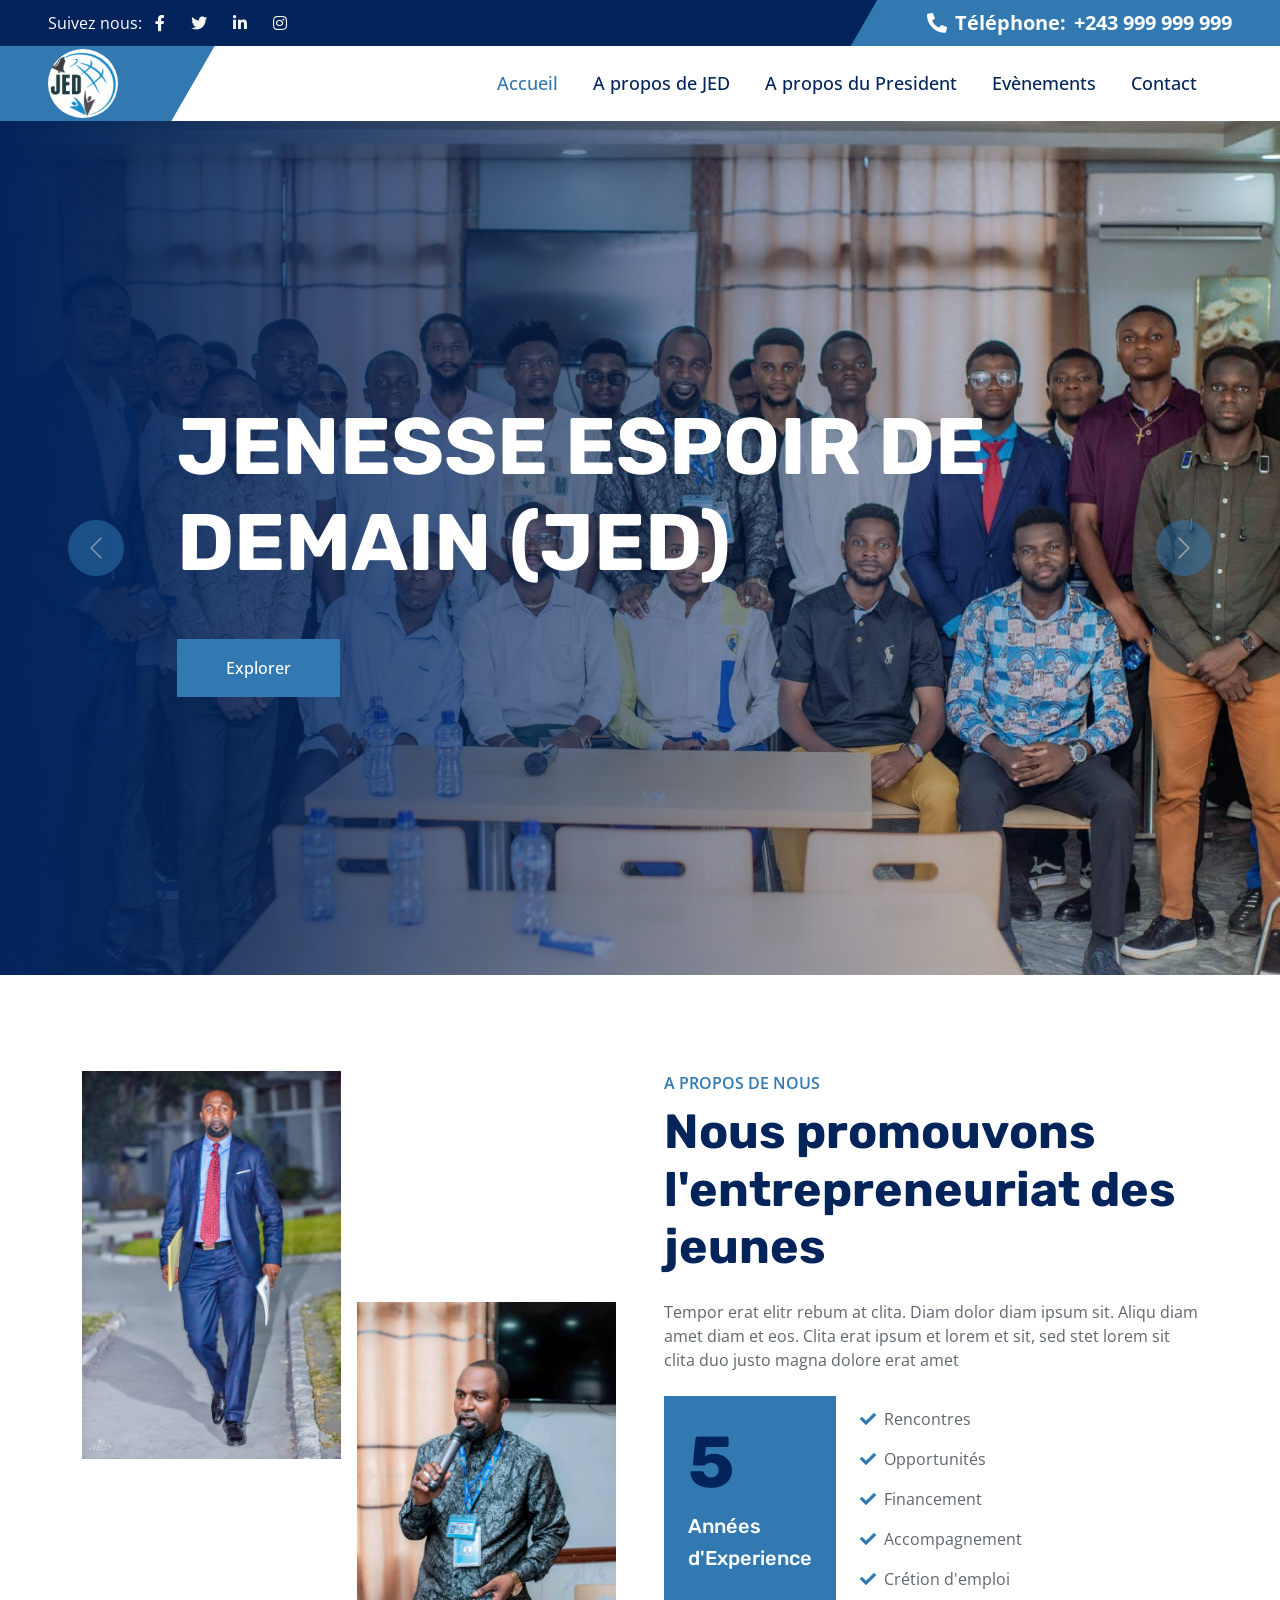
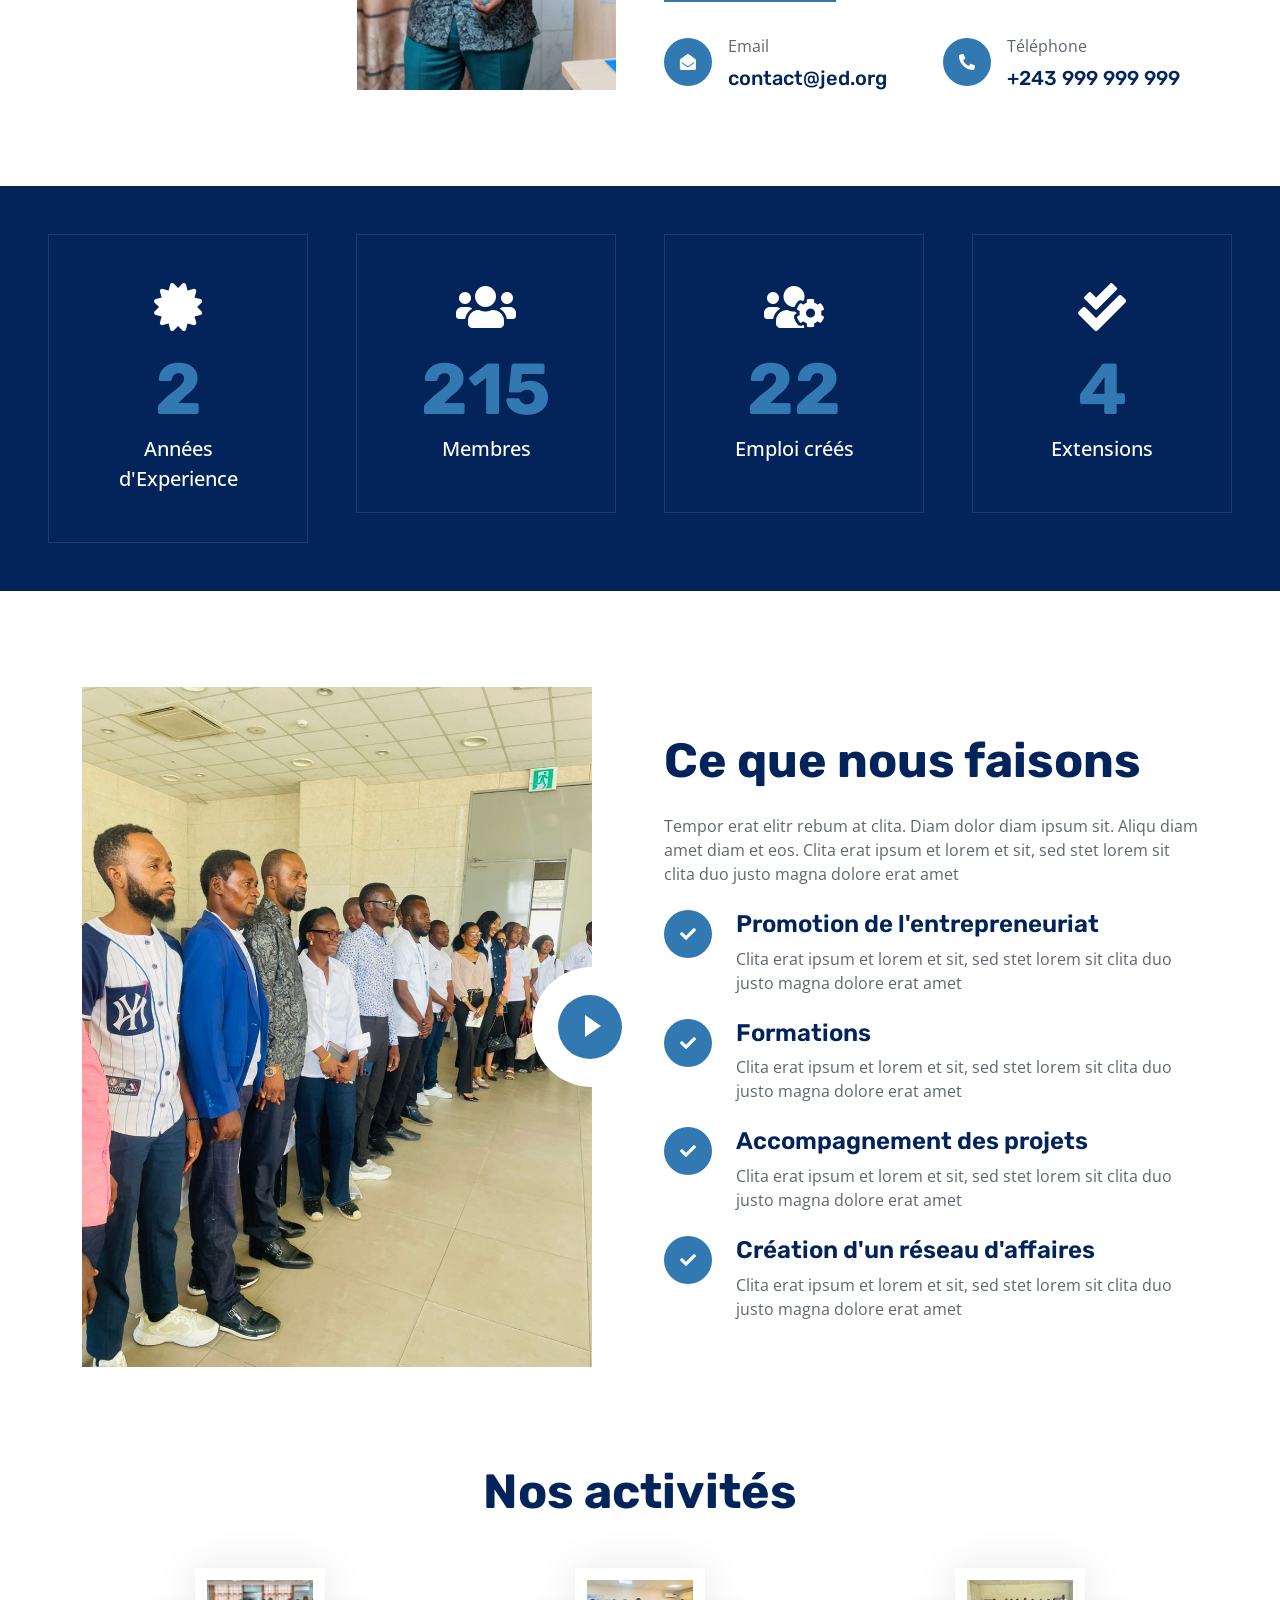
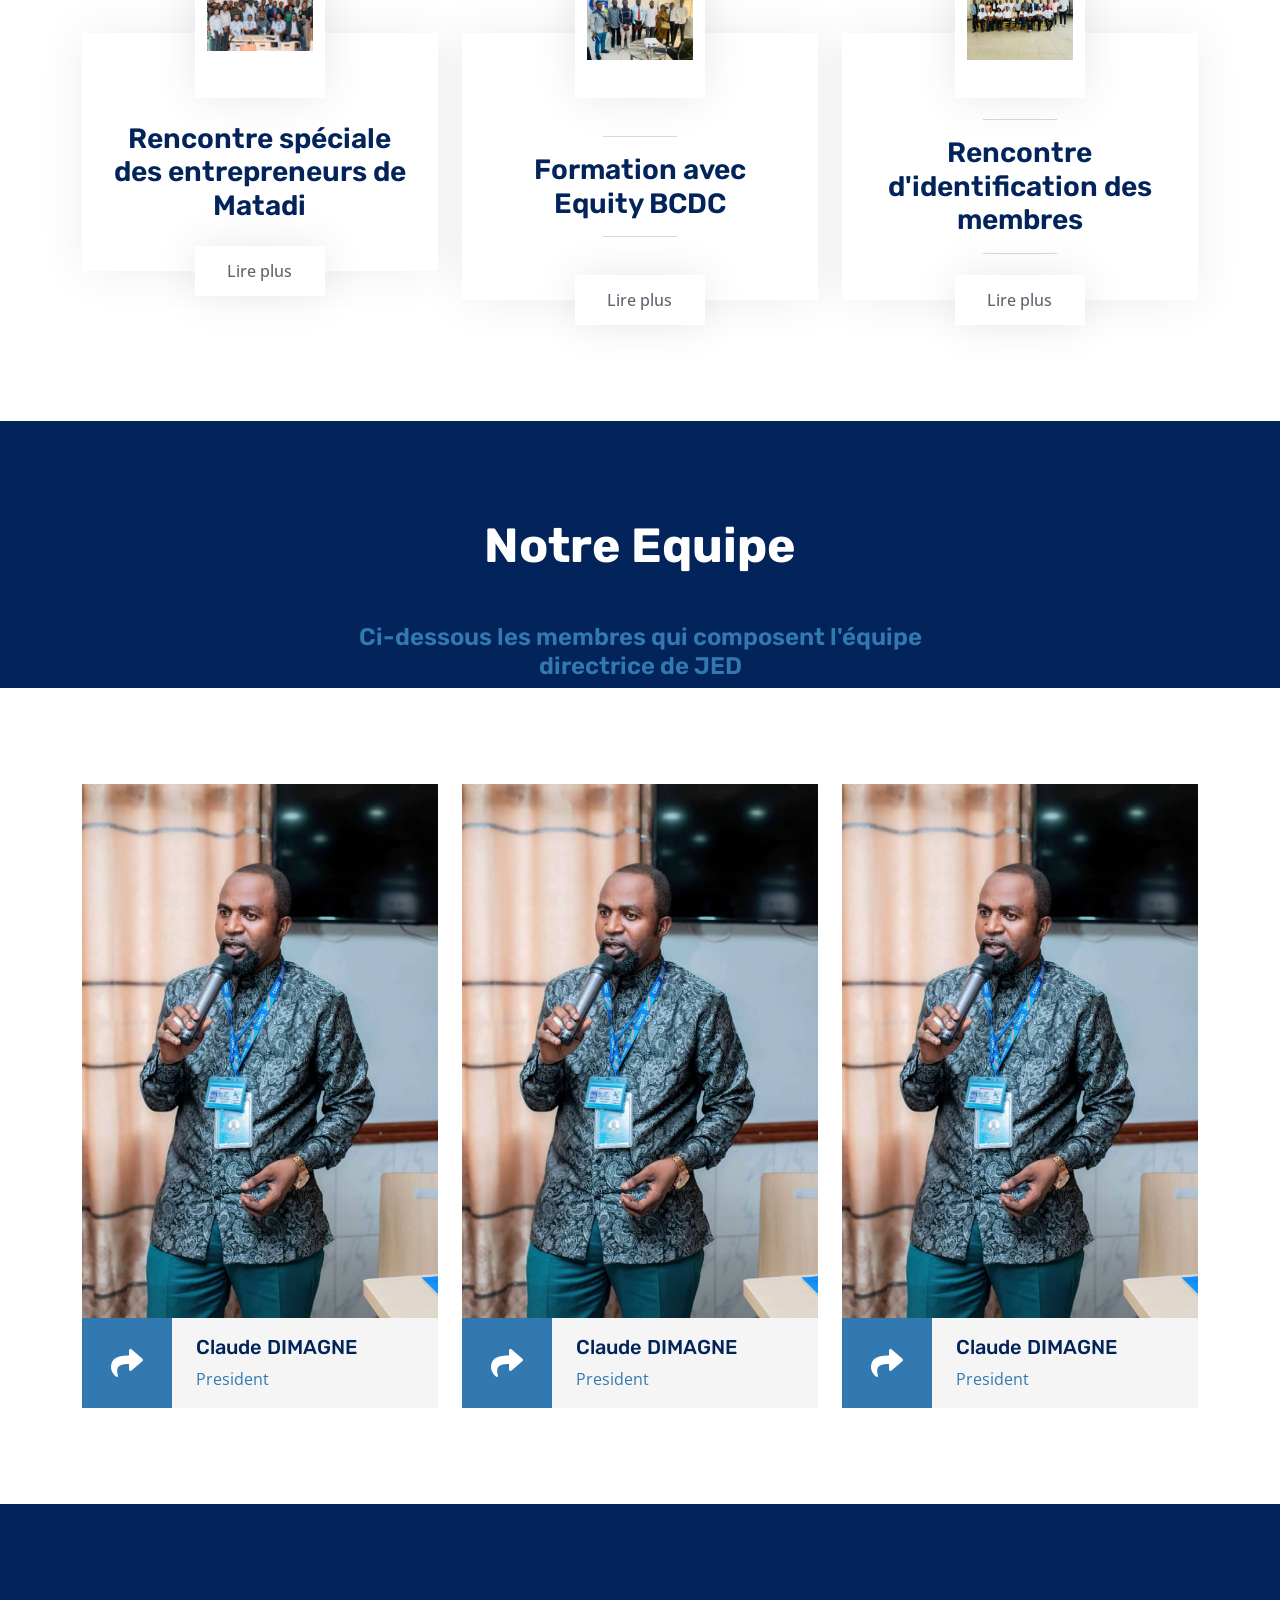
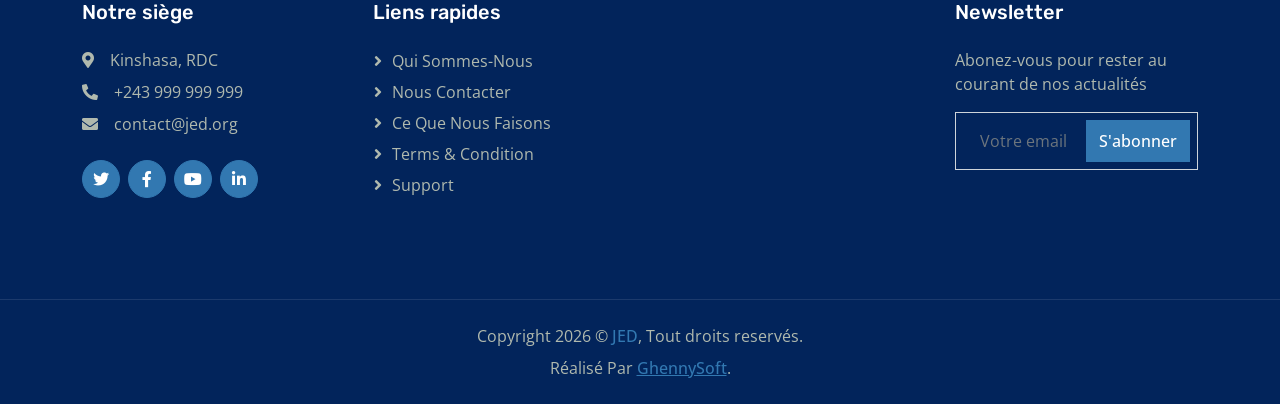
==== index.html @ 49cace4d "Initialisation" ====
<!DOCTYPE html>
<html lang="en">

<head>
    <meta charset="utf-8">
    <title>JED - Jeunes Espoir de Demain</title>
    <meta content="width=device-width, initial-scale=1.0" name="viewport">
    <meta content="" name="keywords">
    <meta content="" name="description">

    <!-- Favicon -->
    <link href="img/favicon.ico" rel="icon">

    <!-- Google Web Fonts -->
    <link rel="preconnect" href="https://fonts.googleapis.com">
    <link rel="preconnect" href="https://fonts.gstatic.com" crossorigin>
    <link
        href="https://fonts.googleapis.com/css2?family=Open+Sans:wght@400;500;600&family=Rubik:wght@500;600;700&display=swap"
        rel="stylesheet">

    <!-- Icon Font Stylesheet -->
    <link href="https://cdnjs.cloudflare.com/ajax/libs/font-awesome/5.10.0/css/all.min.css" rel="stylesheet">
    <link href="https://cdn.jsdelivr.net/npm/bootstrap-icons@1.4.1/font/bootstrap-icons.css" rel="stylesheet">

    <!-- Libraries Stylesheet -->
    <link href="lib/animate/animate.min.css" rel="stylesheet">
    <link href="lib/owlcarousel/assets/owl.carousel.min.css" rel="stylesheet">

    <!-- Customized Bootstrap Stylesheet -->
    <link href="css/bootstrap.min.css" rel="stylesheet">

    <!-- Template Stylesheet -->
    <link href="css/style.css" rel="stylesheet">
</head>

<body>

    <!-- Topbar Start -->
    <div class="container-fluid bg-dark px-0">
        <div class="row g-0 d-none d-lg-flex">
            <div class="col-lg-6 ps-5 text-start">
                <div class="h-100 d-inline-flex align-items-center text-white">
                    <span>Suivez nous:</span>
                    <a class="btn btn-link text-light" href=""><i class="fab fa-facebook-f"></i></a>
                    <a class="btn btn-link text-light" href=""><i class="fab fa-twitter"></i></a>
                    <a class="btn btn-link text-light" href=""><i class="fab fa-linkedin-in"></i></a>
                    <a class="btn btn-link text-light" href=""><i class="fab fa-instagram"></i></a>
                </div>
            </div>
            <div class="col-lg-6 text-end">
                <div class="h-100 topbar-right d-inline-flex align-items-center text-white py-2 px-5">
                    <span class="fs-5 fw-bold me-2"><i class="fa fa-phone-alt me-2"></i>Téléphone:</span>
                    <span class="fs-5 fw-bold">+243 999 999 999</span>
                </div>
            </div>
        </div>
    </div>
    <!-- Topbar End -->


    <!-- Navbar Start -->
    <nav class="navbar navbar-expand-lg bg-white navbar-light sticky-top py-0 pe-5">
        <a href="index.html" class="navbar-brand ps-5 me-0">
            <img src="img/logo.png" alt="logo JED" style="width: 70px; border-radius: 50%;">
        </a>
        <button type="button" class="navbar-toggler me-0" data-bs-toggle="collapse" data-bs-target="#navbarCollapse">
            <span class="navbar-toggler-icon"></span>
        </button>
        <div class="collapse navbar-collapse" id="navbarCollapse">
            <div class="navbar-nav ms-auto p-4 p-lg-0">
                <a href="index.html" class="nav-item nav-link active">Accueil</a>
                <a href="about.html" class="nav-item nav-link">A propos de JED</a>
                <a href="president.html" class="nav-item nav-link">A propos du President</a>
                <a href="service.html" class="nav-item nav-link">Evènements</a>
                <a href="contact.html" class="nav-item nav-link">Contact</a>
                </div>
            </div>
        </div>
    </nav>
    <!-- Navbar End -->


    <!-- Carousel Start -->
    <div class="container-fluid px-0 mb-5">
        <div id="header-carousel" class="carousel slide" data-bs-ride="carousel">
            <div class="carousel-inner">
                <div class="carousel-item active">
                    <img class="w-100" src="img/matadi2.jpg" alt="Image">
                    <div class="carousel-caption">
                        <div class="container">
                            <div class="row justify-content-center">
                                <div class="col-lg-10 text-start">
                                    <!-- <p class="fs-5 fw-medium text-primary text-uppercase animated slideInRight">25 Years
                                        of Working Experience</p> -->
                                    <h1 class="display-1 text-white mb-5 animated slideInRight">
                                        JENESSE ESPOIR DE DEMAIN (JED)
                                    </h1>
                                    <a href="" class="btn btn-primary py-3 px-5 animated slideInRight">Explorer</a>
                                </div>
                            </div>
                        </div>
                    </div>
                </div>
                <div class="carousel-item">
                    <img class="w-100" src="img/reunion3.jpg" alt="Image">
                    <div class="carousel-caption">
                        <div class="container">
                            <div class="row justify-content-center">
                                <div class="col-lg-10 text-start">
                                    <!-- <p class="fs-5 fw-medium text-primary text-uppercase animated slideInRight">25 Years
                                        of Working Experience</p> -->
                                    <h1 class="display-1 text-white mb-5 animated slideInRight">
                                        JENESSE ESPOIR DE DEMAIN (JED)
                                    </h1>
                                    <a href="" class="btn btn-primary py-3 px-5 animated slideInRight">Explorer</a>
                                </div>
                            </div>
                        </div>
                    </div>
                </div>
            </div>
            <button class="carousel-control-prev" type="button" data-bs-target="#header-carousel" data-bs-slide="prev">
                <span class="carousel-control-prev-icon" aria-hidden="true"></span>
                <span class="visually-hidden">Previous</span>
            </button>
            <button class="carousel-control-next" type="button" data-bs-target="#header-carousel" data-bs-slide="next">
                <span class="carousel-control-next-icon" aria-hidden="true"></span>
                <span class="visually-hidden">Next</span>
            </button>
        </div>
    </div>
    <!-- Carousel End -->


    <!-- About Start -->
    <div class="container-xxl py-5">
        <div class="container">
            <div class="row g-5">
                <div class="col-lg-6">
                    <div class="row gx-3 h-100">
                        <div class="col-6 align-self-start wow fadeInUp" data-wow-delay="0.1s">
                            <img class="img-fluid" src="img/president2.jpg">
                        </div>
                        <div class="col-6 align-self-end wow fadeInDown" data-wow-delay="0.1s">
                            <img class="img-fluid" src="img/president.jpg">
                        </div>
                    </div>
                </div>
                <div class="col-lg-6 wow fadeIn" data-wow-delay="0.5s">
                    <p class="fw-medium text-uppercase text-primary mb-2">A propos de nous</p>
                    <h1 class="display-5 mb-4">Nous promouvons l'entrepreneuriat des jeunes</h1>
                    <p class="mb-4">Tempor erat elitr rebum at clita. Diam dolor diam ipsum sit. Aliqu diam amet diam et
                        eos. Clita erat ipsum et lorem et sit, sed stet lorem sit clita duo justo magna dolore erat amet
                    </p>
                    <div class="d-flex align-items-center mb-4">
                        <div class="flex-shrink-0 bg-primary p-4">
                            <h1 class="display-2">5</h1>
                            <h5 class="text-white">Années</h5>
                            <h5 class="text-white">d'Experience</h5>
                        </div>
                        <div class="ms-4">
                            <p><i class="fa fa-check text-primary me-2"></i>Rencontres</p>
                            <p><i class="fa fa-check text-primary me-2"></i>Opportunités</p>
                            <p><i class="fa fa-check text-primary me-2"></i>Financement</p>
                            <p><i class="fa fa-check text-primary me-2"></i>Accompagnement</p>
                            <p class="mb-0"><i class="fa fa-check text-primary me-2"></i>Crétion d'emploi</p>
                        </div>
                    </div>
                    <div class="row pt-2">
                        <div class="col-sm-6">
                            <div class="d-flex align-items-center">
                                <div class="flex-shrink-0 btn-lg-square rounded-circle bg-primary">
                                    <i class="fa fa-envelope-open text-white"></i>
                                </div>
                                <div class="ms-3">
                                    <p class="mb-2">Email</p>
                                    <h5 class="mb-0">contact@jed.org</h5>
                                </div>
                            </div>
                        </div>
                        <div class="col-sm-6">
                            <div class="d-flex align-items-center">
                                <div class="flex-shrink-0 btn-lg-square rounded-circle bg-primary">
                                    <i class="fa fa-phone-alt text-white"></i>
                                </div>
                                <div class="ms-3">
                                    <p class="mb-2">Téléphone</p>
                                    <h5 class="mb-0">+243 999 999 999</h5>
                                </div>
                            </div>
                        </div>
                    </div>
                </div>
            </div>
        </div>
    </div>
    <!-- About End -->


    <!-- Facts Start -->
    <div class="container-fluid facts my-5 p-5">
        <div class="row g-5">
            <div class="col-md-6 col-xl-3 wow fadeIn" data-wow-delay="0.1s">
                <div class="text-center border p-5">
                    <i class="fa fa-certificate fa-3x text-white mb-3"></i>
                    <h1 class="display-2 text-primary mb-0" data-toggle="counter-up">5</h1>
                    <span class="fs-5 fw-semi-bold text-white">Années d'Experience</span>
                </div>
            </div>
            <div class="col-md-6 col-xl-3 wow fadeIn" data-wow-delay="0.3s">
                <div class="text-center border p-5">
                    <i class="fa fa-users fa-3x text-white mb-3"></i>
                    <h1 class="display-2 text-primary mb-0" data-toggle="counter-up">+500</h1>
                    <span class="fs-5 fw-semi-bold text-white">Membres</span>
                </div>
            </div>
            <div class="col-md-6 col-xl-3 wow fadeIn" data-wow-delay="0.5s">
                <div class="text-center border p-5">
                    <i class="fa fa-users-cog fa-3x text-white mb-3"></i>
                    <h1 class="display-2 text-primary mb-0" data-toggle="counter-up">+50</h1>
                    <span class="fs-5 fw-semi-bold text-white">Emploi créés</span>
                </div>
            </div>
            <div class="col-md-6 col-xl-3 wow fadeIn" data-wow-delay="0.7s">
                <div class="text-center border p-5">
                    <i class="fa fa-check-double fa-3x text-white mb-3"></i>
                    <h1 class="display-2 text-primary mb-0" data-toggle="counter-up">+10</h1>
                    <span class="fs-5 fw-semi-bold text-white">Extensions</span>
                </div>
            </div>
        </div>
    </div>
    <!-- Facts End -->


    <!-- Features Start -->
    <div class="container-xxl py-5">
        <div class="container">
            <div class="row g-5 align-items-center">
                <div class="col-lg-6 wow fadeInUp" data-wow-delay="0.1s">
                    <div class="position-relative me-lg-4">
                        <img class="img-fluid w-100" src="img/reunion2.jpg" alt="">
                        <span
                            class="position-absolute top-50 start-100 translate-middle bg-white rounded-circle d-none d-lg-block"
                            style="width: 120px; height: 120px;"></span>
                        <button type="button" class="btn-play" data-bs-toggle="modal"
                            data-src="https://www.youtube.com/embed/DWRcNpR6Kdc" data-bs-target="#videoModal">
                            <span></span>
                        </button>
                    </div>
                </div>
                <div class="col-lg-6 wow fadeInUp" data-wow-delay="0.5s">
                    <!-- <p class="fw-medium text-uppercase text-primary mb-2">Ce que nous faisons!</p> -->
                    <h1 class="display-5 mb-4">Ce que nous faisons</h1>
                    <p class="mb-4">Tempor erat elitr rebum at clita. Diam dolor diam ipsum sit. Aliqu diam amet diam et
                        eos. Clita erat ipsum et lorem et sit, sed stet lorem sit clita duo justo magna dolore erat amet
                    </p>
                    <div class="row gy-4">
                        <div class="col-12">
                            <div class="d-flex">
                                <div class="flex-shrink-0 btn-lg-square rounded-circle bg-primary">
                                    <i class="fa fa-check text-white"></i>
                                </div>
                                <div class="ms-4">
                                    <h4>Promotion de l'entrepreneuriat</h4>
                                    <span>Clita erat ipsum et lorem et sit, sed stet lorem sit clita duo justo magna
                                        dolore erat amet</span>
                                </div>
                            </div>
                        </div>      
                        <div class="col-12">
                            <div class="d-flex">
                                <div class="flex-shrink-0 btn-lg-square rounded-circle bg-primary">
                                    <i class="fa fa-check text-white"></i>
                                </div>
                                <div class="ms-4">
                                    <h4>Formations</h4>
                                    <span>Clita erat ipsum et lorem et sit, sed stet lorem sit clita duo justo magna
                                        dolore erat amet</span>
                                </div>
                            </div>
                        </div>      
                        <div class="col-12">
                            <div class="d-flex">
                                <div class="flex-shrink-0 btn-lg-square rounded-circle bg-primary">
                                    <i class="fa fa-check text-white"></i>
                                </div>
                                <div class="ms-4">
                                    <h4>Accompagnement des projets</h4>
                                    <span>Clita erat ipsum et lorem et sit, sed stet lorem sit clita duo justo magna
                                        dolore erat amet</span>
                                </div>
                            </div>
                        </div>
                        <div class="col-12">
                            <div class="d-flex">
                                <div class="flex-shrink-0 btn-lg-square rounded-circle bg-primary">
                                    <i class="fa fa-check text-white"></i>
                                </div>
                                <div class="ms-4">
                                    <h4>Création d'un réseau d'affaires</h4>
                                    <span>Clita erat ipsum et lorem et sit, sed stet lorem sit clita duo justo magna
                                        dolore erat amet</span>
                                </div>
                            </div>
                        </div>
                    </div>
                </div>
            </div>
        </div>
    </div>
    <!-- Features End -->


    <!-- Video Modal Start -->
    <!-- <div class="modal modal-video fade" id="videoModal" tabindex="-1" aria-labelledby="exampleModalLabel"
        aria-hidden="true">
        <div class="modal-dialog">
            <div class="modal-content rounded-0">
                <div class="modal-header">
                    <h3 class="modal-title" id="exampleModalLabel">Youtube Video</h3>
                    <button type="button" class="btn-close" data-bs-dismiss="modal" aria-label="Close"></button>
                </div>
                <div class="modal-body">
                    <div class="ratio ratio-16x9">
                        <iframe class="embed-responsive-item" src="" id="video" allowfullscreen
                            allowscriptaccess="always" allow="autoplay"></iframe>
                    </div>
                </div>
            </div>
        </div>
    </div> -->
    <!-- Video Modal End -->


    <!-- Service Start -->
    <div class="container-xxl py-5">
        <div class="container">
            <div class="text-center mx-auto pb-4 wow fadeInUp" data-wow-delay="0.1s" style="max-width: 600px;">
                <!-- <p class="fw-medium text-uppercase text-primary mb-2">Nos activités</p> -->
                <h1 class="display-5 mb-4">Nos activités</h1>
            </div>
            <div class="row gy-5 gx-4">
                <div class="col-md-6 col-lg-4 wow fadeInUp" data-wow-delay="0.1s">
                    <div class="service-item">
                        <img class="img-fluid" src="img/matadi1.jpg" alt="">
                        <div class="service-img">
                            <img class="img-fluid" src="img/matadi1.jpg" alt="">
                        </div>
                        <div class="service-detail">
                            <div class="service-title">
                                <hr class="w-25">
                                <h3 class="mb-0">Rencontre spéciale des entrepreneurs de Matadi</h3>
                                <hr class="w-25">
                            </div>
                            <div class="service-text">
                                <p class="text-white mb-0">Erat ipsum justo amet duo et elitr dolor, est duo duo eos
                                    lorem sed diam stet diam sed stet.</p>
                            </div>
                        </div>
                        <a class="btn btn-light" href="">Lire plus</a>
                    </div>
                </div>
                <div class="col-md-6 col-lg-4 wow fadeInUp" data-wow-delay="0.3s">
                    <div class="service-item">
                        <img class="img-fluid" src="img/formation1.jpg" alt="">
                        <div class="service-img">
                            <img class="img-fluid" src="img/formation1.jpg" alt="">
                        </div>
                        <div class="service-detail">
                            <div class="service-title">
                                <hr class="w-25">
                                <h3 class="mb-0">Formation avec Equity BCDC</h3>
                                <hr class="w-25">
                            </div>
                            <div class="service-text">
                                <p class="text-white mb-0">Erat ipsum justo amet duo et elitr dolor, est duo duo eos
                                    lorem sed diam stet diam sed stet.</p>
                            </div>
                        </div>
                        <a class="btn btn-light" href="">Lire plus</a>
                    </div>
                </div>
                <div class="col-md-6 col-lg-4 wow fadeInUp" data-wow-delay="0.5s">
                    <div class="service-item">
                        <img class="img-fluid" src="img/reunion1.jpg" alt="">
                        <div class="service-img">
                            <img class="img-fluid" src="img/reunion1.jpg" alt="">
                        </div>
                        <div class="service-detail">
                            <div class="service-title">
                                <hr class="w-25">
                                <h3 class="mb-0">Rencontre d'identification des membres</h3>
                                <hr class="w-25">
                            </div>
                            <div class="service-text">
                                <p class="text-white mb-0">Erat ipsum justo amet duo et elitr dolor, est duo duo eos
                                    lorem sed diam stet diam sed stet.</p>
                            </div>
                        </div>
                        <a class="btn btn-light" href="">Lire plus</a>
                    </div>
                </div>
            </div>
        </div>
    </div>
    <!-- Service End -->


    <!-- Project Start -->
    <div class="container-fluid bg-dark pt-5 my-5 px-0">
        <div class="text-center mx-auto mt-5 wow fadeIn" data-wow-delay="0.1s" style="max-width: 600px;">
            <h1 class="display-5 text-white mb-5">Notre Equipe</h1>
            <h4 class="fw-medium text-primary pb-2">Ci-dessous les membres qui composent l'équipe directrice de JED</h4>
        </div>
        <!-- <div class="owl-carousel project-carousel wow fadeIn" data-wow-delay="0.1s">
            <a class="project-item" href="">
                <img class="img-fluid" src="img/project-1.jpg" alt="">
                <div class="project-title">
                    <h5 class="text-primary mb-0">Auto Engineering</h5>
                </div>
            </a>
            <a class="project-item" href="">
                <img class="img-fluid" src="img/project-2.jpg" alt="">
                <div class="project-title">
                    <h5 class="text-primary mb-0">Civil Engineering</h5>
                </div>
            </a>
            <a class="project-item" href="">
                <img class="img-fluid" src="img/project-3.jpg" alt="">
                <div class="project-title">
                    <h5 class="text-primary mb-0">Gas Engineering</h5>
                </div>
            </a>
            <a class="project-item" href="">
                <img class="img-fluid" src="img/project-4.jpg" alt="">
                <div class="project-title">
                    <h5 class="text-primary mb-0">Power Engineering</h5>
                </div>
            </a>
            <a class="project-item" href="">
                <img class="img-fluid" src="img/project-5.jpg" alt="">
                <div class="project-title">
                    <h5 class="text-primary mb-0">Energy Engineering</h5>
                </div>
            </a>
            <a class="project-item" href="">
                <img class="img-fluid" src="img/project-6.jpg" alt="">
                <div class="project-title">
                    <h5 class="text-primary mb-0">Water Engineering</h5>
                </div>
            </a>
        </div> -->
    </div>
    <!-- Project End -->


    <!-- Team Start -->
    <div class="container-xxl py-5">
        <div class="container">
            <!-- <div class="text-center mx-auto wow fadeInUp" data-wow-delay="0.1s" style="max-width: 600px;">
                <p class="fw-medium text-uppercase text-primary mb-2">Our Team</p>
                <h1 class="display-5 mb-5">Dedicated Team Members</h1>
            </div> -->
            <div class="row g-4">
                <div class="col-lg-4 col-md-6 wow fadeInUp" data-wow-delay="0.1s">
                    <div class="team-item">
                        <img class="img-fluid" src="img/president.jpg" alt="">
                        <div class="d-flex">
                            <div class="flex-shrink-0 btn-square bg-primary" style="width: 90px; height: 90px;">
                                <i class="fa fa-2x fa-share text-white"></i>
                            </div>
                            <div class="position-relative overflow-hidden bg-light d-flex flex-column justify-content-center w-100 ps-4"
                                style="height: 90px;">
                                <h5>Claude DIMAGNE</h5>
                                <span class="text-primary">President</span>
                                <div class="team-social">
                                    <a class="btn btn-square btn-dark rounded-circle mx-1" href=""><i
                                            class="fab fa-facebook-f"></i></a>
                                    <a class="btn btn-square btn-dark rounded-circle mx-1" href=""><i
                                            class="fab fa-twitter"></i></a>
                                    <a class="btn btn-square btn-dark rounded-circle mx-1" href=""><i
                                            class="fab fa-instagram"></i></a>
                                </div>
                            </div>
                        </div>
                    </div>
                </div>
                <div class="col-lg-4 col-md-6 wow fadeInUp" data-wow-delay="0.1s">
                    <div class="team-item">
                        <img class="img-fluid" src="img/president.jpg" alt="">
                        <div class="d-flex">
                            <div class="flex-shrink-0 btn-square bg-primary" style="width: 90px; height: 90px;">
                                <i class="fa fa-2x fa-share text-white"></i>
                            </div>
                            <div class="position-relative overflow-hidden bg-light d-flex flex-column justify-content-center w-100 ps-4"
                                style="height: 90px;">
                                <h5>Claude DIMAGNE</h5>
                                <span class="text-primary">President</span>
                                <div class="team-social">
                                    <a class="btn btn-square btn-dark rounded-circle mx-1" href=""><i
                                            class="fab fa-facebook-f"></i></a>
                                    <a class="btn btn-square btn-dark rounded-circle mx-1" href=""><i
                                            class="fab fa-twitter"></i></a>
                                    <a class="btn btn-square btn-dark rounded-circle mx-1" href=""><i
                                            class="fab fa-instagram"></i></a>
                                </div>
                            </div>
                        </div>
                    </div>
                </div>
                <div class="col-lg-4 col-md-6 wow fadeInUp" data-wow-delay="0.1s">
                    <div class="team-item">
                        <img class="img-fluid" src="img/president.jpg" alt="">
                        <div class="d-flex">
                            <div class="flex-shrink-0 btn-square bg-primary" style="width: 90px; height: 90px;">
                                <i class="fa fa-2x fa-share text-white"></i>
                            </div>
                            <div class="position-relative overflow-hidden bg-light d-flex flex-column justify-content-center w-100 ps-4"
                                style="height: 90px;">
                                <h5>Claude DIMAGNE</h5>
                                <span class="text-primary">President</span>
                                <div class="team-social">
                                    <a class="btn btn-square btn-dark rounded-circle mx-1" href=""><i
                                            class="fab fa-facebook-f"></i></a>
                                    <a class="btn btn-square btn-dark rounded-circle mx-1" href=""><i
                                            class="fab fa-twitter"></i></a>
                                    <a class="btn btn-square btn-dark rounded-circle mx-1" href=""><i
                                            class="fab fa-instagram"></i></a>
                                </div>
                            </div>
                        </div>
                    </div>
                </div>
            </div>
        </div>
    </div>
    <!-- Team End -->


    <!-- Testimonial Start -->
    <!-- <div class="container-xxl py-5">
        <div class="container">
            <div class="text-center mx-auto wow fadeInUp" data-wow-delay="0.1s" style="max-width: 600px;">
                <p class="fw-medium text-uppercase text-primary mb-2">Testimonial</p>
                <h1 class="display-5 mb-5">What Our Clients Say!</h1>
            </div>
            <div class="owl-carousel testimonial-carousel wow fadeInUp" data-wow-delay="0.1s">
                <div class="testimonial-item text-center">
                    <div class="testimonial-img position-relative">
                        <img class="img-fluid rounded-circle mx-auto mb-5" src="img/testimonial-1.jpg">
                        <div class="btn-square bg-primary rounded-circle">
                            <i class="fa fa-quote-left text-white"></i>
                        </div>
                    </div>
                    <div class="testimonial-text text-center rounded p-4">
                        <p>Clita clita tempor justo dolor ipsum amet kasd amet duo justo duo duo labore sed sed. Magna
                            ut diam sit et amet stet eos sed clita erat magna elitr erat sit sit erat at rebum justo sea
                            clita.</p>
                        <h5 class="mb-1">Client Name</h5>
                        <span class="fst-italic">Profession</span>
                    </div>
                </div>
                <div class="testimonial-item text-center">
                    <div class="testimonial-img position-relative">
                        <img class="img-fluid rounded-circle mx-auto mb-5" src="img/testimonial-2.jpg">
                        <div class="btn-square bg-primary rounded-circle">
                            <i class="fa fa-quote-left text-white"></i>
                        </div>
                    </div>
                    <div class="testimonial-text text-center rounded p-4">
                        <p>Clita clita tempor justo dolor ipsum amet kasd amet duo justo duo duo labore sed sed. Magna
                            ut diam sit et amet stet eos sed clita erat magna elitr erat sit sit erat at rebum justo sea
                            clita.</p>
                        <h5 class="mb-1">Client Name</h5>
                        <span class="fst-italic">Profession</span>
                    </div>
                </div>
                <div class="testimonial-item text-center">
                    <div class="testimonial-img position-relative">
                        <img class="img-fluid rounded-circle mx-auto mb-5" src="img/testimonial-3.jpg">
                        <div class="btn-square bg-primary rounded-circle">
                            <i class="fa fa-quote-left text-white"></i>
                        </div>
                    </div>
                    <div class="testimonial-text text-center rounded p-4">
                        <p>Clita clita tempor justo dolor ipsum amet kasd amet duo justo duo duo labore sed sed. Magna
                            ut diam sit et amet stet eos sed clita erat magna elitr erat sit sit erat at rebum justo sea
                            clita.</p>
                        <h5 class="mb-1">Client Name</h5>
                        <span class="fst-italic">Profession</span>
                    </div>
                </div>
            </div>
        </div>
    </div> -->
    <!-- Testimonial End -->


    <!-- Footer Start -->
    <div class="container-fluid bg-dark footer mt-5 py-5 wow fadeIn" data-wow-delay="0.1s">
        <div class="container py-5">
            <div class="row g-5">
                <div class="col-lg-3 col-md-6">
                    <h5 class="text-white mb-4">Notre siège</h5>
                    <p class="mb-2"><i class="fa fa-map-marker-alt me-3"></i>Kinshasa, RDC</p>
                    <p class="mb-2"><i class="fa fa-phone-alt me-3"></i>+243 999 999 999</p>
                    <p class="mb-2"><i class="fa fa-envelope me-3"></i>contact@jed.org</p>
                    <div class="d-flex pt-3">
                        <a class="btn btn-square btn-primary rounded-circle me-2" href=""><i
                                class="fab fa-twitter"></i></a>
                        <a class="btn btn-square btn-primary rounded-circle me-2" href=""><i
                                class="fab fa-facebook-f"></i></a>
                        <a class="btn btn-square btn-primary rounded-circle me-2" href=""><i
                                class="fab fa-youtube"></i></a>
                        <a class="btn btn-square btn-primary rounded-circle me-2" href=""><i
                                class="fab fa-linkedin-in"></i></a>
                    </div>
                </div>
                <div class="col-lg-3 col-md-6">
                    <h5 class="text-white mb-4">Liens rapides</h5>
                    <a class="btn btn-link" href="">Qui sommes-nous</a>
                    <a class="btn btn-link" href="">Nous contacter</a>
                    <a class="btn btn-link" href="">Ce que nous faisons</a>
                    <a class="btn btn-link" href="">Terms & Condition</a>
                    <a class="btn btn-link" href="">Support</a>
                </div>
                <div class="col-lg-3 col-md-6">
                    <!-- <h5 class="text-white mb-4">Heures de travail</h5>
                    <p class="mb-1">Monday - Friday</p>
                    <h6 class="text-light">09:00 am - 07:00 pm</h6>
                    <p class="mb-1">Saturday</p>
                    <h6 class="text-light">09:00 am - 12:00 pm</h6>
                    <p class="mb-1">Sunday</p>
                    <h6 class="text-light">Closed</h6> -->
                </div>
                <div class="col-lg-3 col-md-6">
                    <h5 class="text-white mb-4">Newsletter</h5>
                    <p>Abonez-vous pour rester au courant de nos actualités</p>
                    <div class="position-relative w-100">
                        <input class="form-control bg-transparent w-100 py-3 ps-4 pe-5" type="text"
                            placeholder="Votre email">
                        <button type="button"
                            class="btn btn-primary py-2 position-absolute top-0 end-0 mt-2 me-2">S'abonner</button>
                    </div>
                </div>
            </div>
        </div>
    </div>
    <!-- Footer End -->


    <!-- Copyright Start -->
    <div class="container-fluid copyright bg-dark py-4">
        <div class="container text-center">
            <p class="mb-2">Copyright 2026 &copy; <a class="fw-semi-bold" href="#">JED</a>, Tout droits reservés.
            </p>
            <!--/*** This template is free as long as you keep the footer author’s credit link/attribution link/backlink. If you'd like to use the template without the footer author’s credit link/attribution link/backlink, you can purchase the Credit Removal License from "https://htmlcodex.com/credit-removal". Thank you for your support. ***/-->
            <p class="mb-0">Réalisé Par <a class="fw-semi-bold" href="https://ghennysoft.com"><u>GhennySoft</u></a>.</p>
        </div>
    </div>
    <!-- Copyright End -->


    <!-- Back to Top -->
    <a href="#" class="btn btn-lg btn-primary btn-lg-square rounded-circle back-to-top"><i
            class="bi bi-arrow-up"></i></a>


    <!-- JavaScript Libraries -->
    <script src="https://code.jquery.com/jquery-3.4.1.min.js"></script>
    <script src="https://cdn.jsdelivr.net/npm/bootstrap@5.0.0/dist/js/bootstrap.bundle.min.js"></script>
    <script src="lib/wow/wow.min.js"></script>
    <script src="lib/easing/easing.min.js"></script>
    <script src="lib/waypoints/waypoints.min.js"></script>
    <script src="lib/owlcarousel/owl.carousel.min.js"></script>
    <script src="lib/counterup/counterup.min.js"></script>

    <!-- Template Javascript -->
    <script src="js/main.js"></script>
</body>

</html>
---- css/style.css ----
/********** Template CSS **********/
:root {
    --primary: #3278B1;
    --secondary: #5F656F;
    --light: #F5F5F5;
    --dark: #02245B;
}

.back-to-top {
    position: fixed;
    display: none;
    right: 30px;
    bottom: 30px;
    z-index: 99;
}

h1,
h2,
.h1,
.h2,
.fw-bold {
    font-weight: 700 !important;
}

h3,
h4,
.h3,
.h4,
.fw-medium {
    font-weight: 600 !important;
}

h5,
h6,
.h5,
.h6,
.fw-semi-bold {
    font-weight: 500 !important;
}


/*** Spinner ***/
#spinner {
    opacity: 0;
    visibility: hidden;
    transition: opacity .5s ease-out, visibility 0s linear .5s;
    z-index: 99999;
}

#spinner.show {
    transition: opacity .5s ease-out, visibility 0s linear 0s;
    visibility: visible;
    opacity: 1;
}


/*** Button ***/
.btn {
    transition: .5s;
    font-weight: 500;
}

.btn-primary,
.btn-outline-primary:hover {
    color: #FFFFFF;
}

.btn-square {
    width: 38px;
    height: 38px;
}

.btn-sm-square {
    width: 32px;
    height: 32px;
}

.btn-lg-square {
    width: 48px;
    height: 48px;
}

.btn-square,
.btn-sm-square,
.btn-lg-square {
    padding: 0;
    display: flex;
    align-items: center;
    justify-content: center;
    font-weight: normal;
}


.topbar-right {
    position: relative;
    background: var(--primary);
}

.topbar-right::before {
    position: absolute;
    content: "";
    width: 30px;
    height: 100%;
    top: 0;
    left: -15px;
    transform: skewX(-30deg);
    background-color: var(--primary);
}


/*** Navbar ***/
.navbar.sticky-top {
    top: -100px;
    transition: .5s;
}

.navbar .navbar-brand {
    position: relative;
    padding-right: 50px;
    height: 75px;
    display: flex;
    align-items: center;
    background: var(--primary);
}

.navbar .navbar-brand::after {
    position: absolute;
    content: "";
    width: 50px;
    height: 100%;
    top: 0;
    right: -25px;
    transform: skewX(-30deg);
    background-color: var(--primary);
}

.navbar .navbar-nav .nav-link {
    margin-right: 35px;
    padding: 20px 0;
    color: var(--dark);
    font-size: 18px;
    font-weight: 500;
    outline: none;
}

.navbar .navbar-nav .nav-link:hover,
.navbar .navbar-nav .nav-link.active {
    color: var(--primary);
}

.navbar .dropdown-toggle::after {
    border: none;
    content: "\f107";
    font-family: "Font Awesome 5 Free";
    font-weight: 900;
    vertical-align: middle;
    margin-left: 8px;
}

@media (max-width: 991.98px) {
    .navbar .navbar-nav .nav-link  {
        margin-right: 0;
        padding: 10px 0;
    }

    .navbar .navbar-nav {
        border-top: 1px solid #EEEEEE;
    }
}

@media (min-width: 992px) {
    .navbar .nav-item .dropdown-menu {
        display: block;
        border: none;
        margin-top: 0;
        top: 150%;
        opacity: 0;
        visibility: hidden;
        transition: .5s;
    }

    .navbar .nav-item:hover .dropdown-menu {
        top: 100%;
        visibility: visible;
        transition: .5s;
        opacity: 1;
    }
}


/*** Header ***/
.carousel-caption {
    top: 0;
    left: 0;
    right: 0;
    bottom: 0;
    display: flex;
    align-items: center;
    background: linear-gradient(to right, rgba(2, 36, 91, 1) 0%, rgba(2, 36, 91, 0) 100%);
    z-index: 1;
}

.carousel-control-prev,
.carousel-control-next {
    width: 15%;
}

.carousel-control-prev-icon,
.carousel-control-next-icon {
    width: 3.5rem;
    height: 3.5rem;
    background-color: var(--primary);
    border: 15px solid var(--primary);
    border-radius: 3.5rem;
}

@media (max-width: 768px) {
    #header-carousel .carousel-item {
        position: relative;
        min-height: 450px;
    }
    
    #header-carousel .carousel-item img {
        position: absolute;
        width: 100%;
        height: 100%;
        object-fit: cover;
    }
}

.page-header {
    background: linear-gradient(to right, rgba(2, 36, 91, 1) 0%, rgba(2, 36, 91, 0) 100%), url(../img/flyer.jpg) center center no-repeat;
    background-size: cover;
}

.page-header .breadcrumb-item+.breadcrumb-item::before {
    color: var(--light);
}

.page-header .breadcrumb-item,
.page-header .breadcrumb-item a {
    font-size: 18px;
    color: var(--light);
}


/*** Facts ***/
.facts {
    position: relative;
    margin: 6rem 0;
    background: var(--dark);
}

.facts .border {
    border-color: rgba(255, 255, 255, .1) !important;
}


/*** Features ***/
.btn-play {
    position: absolute;
    top: 50%;
    right: -30px;
    transform: translateY(-50%);
    display: block;
    box-sizing: content-box;
    width: 16px;
    height: 26px;
    border-radius: 100%;
    border: none;
    outline: none !important;
    padding: 18px 20px 20px 28px;
    background: var(--primary);
}

@media (max-width: 992px) {
    .btn-play {
        left: 50%;
        right: auto;
        transform: translate(-50%, -50%);
    }
}

.btn-play:before {
    content: "";
    position: absolute;
    z-index: 0;
    left: 50%;
    top: 50%;
    transform: translateX(-50%) translateY(-50%);
    display: block;
    width: 60px;
    height: 60px;
    background: var(--primary);
    border-radius: 100%;
    animation: pulse-border 1500ms ease-out infinite;
}

.btn-play:after {
    content: "";
    position: absolute;
    z-index: 1;
    left: 50%;
    top: 50%;
    transform: translateX(-50%) translateY(-50%);
    display: block;
    width: 60px;
    height: 60px;
    background: var(--primary);
    border-radius: 100%;
    transition: all 200ms;
}

.btn-play span {
    display: block;
    position: relative;
    z-index: 3;
    width: 0;
    height: 0;
    left: -1px;
    border-left: 16px solid #FFFFFF;
    border-top: 11px solid transparent;
    border-bottom: 11px solid transparent;
}

@keyframes pulse-border {
    0% {
        transform: translateX(-50%) translateY(-50%) translateZ(0) scale(1);
        opacity: 1;
    }

    100% {
        transform: translateX(-50%) translateY(-50%) translateZ(0) scale(2);
        opacity: 0;
    }
}

.modal-video .modal-dialog {
    position: relative;
    max-width: 800px;
    margin: 60px auto 0 auto;
}

.modal-video .modal-body {
    position: relative;
    padding: 0px;
}

.modal-video .close {
    position: absolute;
    width: 30px;
    height: 30px;
    right: 0px;
    top: -30px;
    z-index: 999;
    font-size: 30px;
    font-weight: normal;
    color: #FFFFFF;
    background: #000000;
    opacity: 1;
}


/*** Service ***/
.service-item {
    position: relative;
    margin: 65px 0 25px 0;
    box-shadow: 0 0 45px rgba(0, 0, 0, .07);
}

.service-item .service-img {
    position: absolute;
    padding: 12px;
    width: 130px;
    height: 130px;
    top: -65px;
    left: 50%;
    transform: translateX(-50%);
    background: #FFFFFF;
    box-shadow: 0 0 45px rgba(0, 0, 0, .09);
    z-index: 2;
}

.service-item .service-detail {
    position: absolute;
    width: 100%;
    height: 100%;
    top: 0;
    left: 0;
    overflow: hidden;
    z-index: 1;
}

.service-item .service-title {
    position: absolute;
    padding: 65px 30px 25px 30px;
    width: 100%;
    height: 100%;
    top: 0;
    left: 0;
    display: flex;
    flex-direction: column;
    align-items: center;
    justify-content: center;
    text-align: center;
    background: #FFFFFF;
    transition: .5s;
}

.service-item:hover .service-title {
    top: -100%;
}

.service-item .service-text {
    position: absolute;
    overflow: hidden;
    padding: 65px 30px 25px 30px;
    width: 100%;
    height: 100%;
    top: 100%;
    left: 0;
    display: flex;
    align-items: center;
    text-align: center;
    background: rgba(2, 36, 91, .7);
    transition: .5s;
}

.service-item:hover .service-text {
    top: 0;
}

.service-item .service-text::before {
    position: absolute;
    content: "";
    width: 100%;
    height: 100px;
    top: -100%;
    left: 0;
    transform: skewY(-12deg);
    background: #FFFFFF;
    transition: .5s;
}

.service-item:hover .service-text::before {
    top: -55px;
}

.service-item .btn {
    position: absolute;
    width: 130px;
    height: 50px;
    left: 50%;
    bottom: -25px;
    transform: translateX(-50%);
    display: flex;
    align-items: center;
    justify-content: center;
    color: var(--secondary);
    background: #FFFFFF;
    border: none;
    box-shadow: 0 0 45px rgba(0, 0, 0, .09);
    z-index: 2;
}

.service-item .btn:hover {
    color: #FFFFFF;
    background: var(--primary);
}


/*** Project ***/
.project-carousel {
    position: relative;
    background: var(--dark);
}

.project-item {
    position: relative;
    display: block;
}

.project-item img {
    transition: .5s;
}

.project-item:hover img,
.project-carousel .owl-item.center img {
    margin-top: -60px;
}

.project-item .project-title {
    position: absolute;
    padding: 0 15px;
    width: 100%;
    height: 80px;
    bottom: -110px;
    left: 0;
    display: flex;
    align-items: center;
    justify-content: center;
    text-align: center;
    background: var(--dark);
    transition: .5s;
}

.project-item:hover .project-title,
.project-carousel .owl-item.center .project-title  {
    bottom: -60px;
}

.project-item .project-title::before {
    position: absolute;
    content: "";
    width: 100%;
    height: 30px;
    top: -15px;
    left: 0;
    transform: skewY(-5deg);
    background: var(--dark);
    transition: .5s;
}

.project-carousel .owl-nav {
    position: absolute;
    width: 100%;
    height: 45px;
    top: 50%;
    left: 0;
    transform: translateY(-50%);
    display: flex;
    justify-content: space-between;
    transition: .5s;
    opacity: 0;
    z-index: 1;
}

.project-carousel:hover .owl-nav {
    opacity: 1;
}

.project-carousel .owl-nav .owl-prev,
.project-carousel .owl-nav .owl-next {
    margin: 0 30px;
    width: 45px;
    height: 45px;
    display: flex;
    align-items: center;
    justify-content: center;
    color: #FFFFFF;
    background: var(--primary);
    border-radius: 45px;
    font-size: 22px;
    transition: .5s;
}


/*** Team ***/
.team-item .team-social {
    position: absolute;
    width: 100%;
    height: 100%;
    top: 0;
    left: -100%;
    display: flex;
    align-items: center;
    background: var(--primary);
    transition: .5s;
}

.team-item:hover .team-social {
    left: 0;
}


/*** Testimonial ***/
.testimonial-carousel::before {
    position: absolute;
    content: "";
    top: 0;
    left: 0;
    height: 100%;
    width: 0;
    background: linear-gradient(to right, rgba(255, 255, 255, 1) 0%, rgba(255, 255, 255, 0) 100%);
    z-index: 1;
}

.testimonial-carousel::after {
    position: absolute;
    content: "";
    top: 0;
    right: 0;
    height: 100%;
    width: 0;
    background: linear-gradient(to left, rgba(255, 255, 255, 1) 0%, rgba(255, 255, 255, 0) 100%);
    z-index: 1;
}

@media (min-width: 768px) {
    .testimonial-carousel::before,
    .testimonial-carousel::after {
        width: 200px;
    }
}

@media (min-width: 992px) {
    .testimonial-carousel::before,
    .testimonial-carousel::after {
        width: 300px;
    }
}

.testimonial-carousel .owl-nav {
    position: absolute;
    width: 350px;
    top: 20px;
    left: 50%;
    transform: translateX(-50%);
    display: flex;
    justify-content: space-between;
    opacity: 0;
    transition: .5s;
    z-index: 1;
}

.testimonial-carousel:hover .owl-nav {
    width: 300px;
    opacity: 1;
}

.testimonial-carousel .owl-nav .owl-prev,
.testimonial-carousel .owl-nav .owl-next {
    position: relative;
    color: var(--primary);
    font-size: 45px;
    transition: .5s;
}

.testimonial-carousel .owl-nav .owl-prev:hover,
.testimonial-carousel .owl-nav .owl-next:hover {
    color: var(--dark);
}

.testimonial-carousel .testimonial-img img {
    width: 100px;
    height: 100px;
}

.testimonial-carousel .testimonial-img .btn-square {
    position: absolute;
    bottom: -19px;
    left: 50%;
    transform: translateX(-50%);
}

.testimonial-carousel .owl-item .testimonial-text {
    margin-bottom: 30px;
    box-shadow: 0 0 45px rgba(0, 0, 0, .08);
    transform: scale(.8);
    transition: .5s;
}

.testimonial-carousel .owl-item.center .testimonial-text {
    transform: scale(1);
}


/*** Footer ***/
.footer {
    color: #B0B9AE;
}

.footer .btn.btn-link {
    display: block;
    margin-bottom: 5px;
    padding: 0;
    text-align: left;
    color: #B0B9AE;
    font-weight: normal;
    text-transform: capitalize;
    transition: .3s;
}

.footer .btn.btn-link::before {
    position: relative;
    content: "\f105";
    font-family: "Font Awesome 5 Free";
    font-weight: 900;
    margin-right: 10px;
}

.footer .btn.btn-link:hover {
    color: var(--light);
    letter-spacing: 1px;
    box-shadow: none;
}

.copyright {
    color: #B0B9AE;
    border-top: 1px solid rgba(255, 255, 255, .1);
}
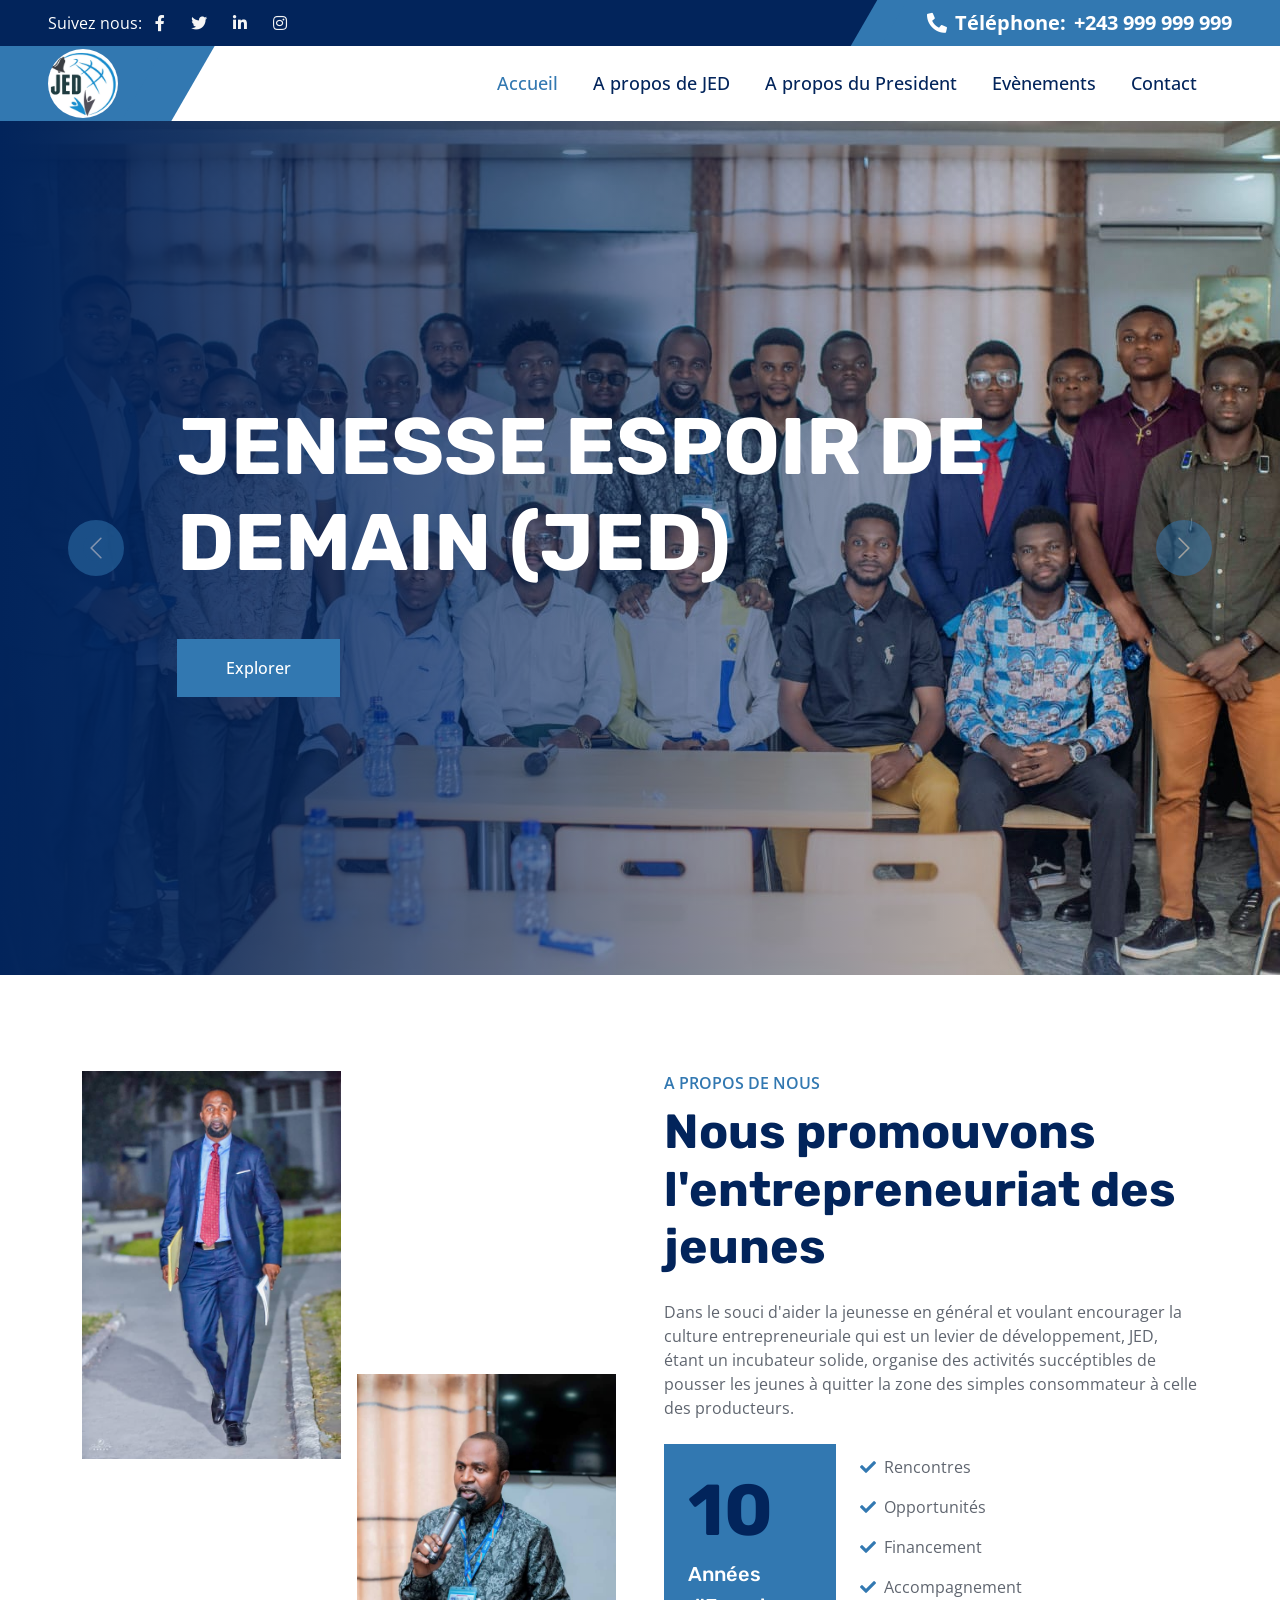
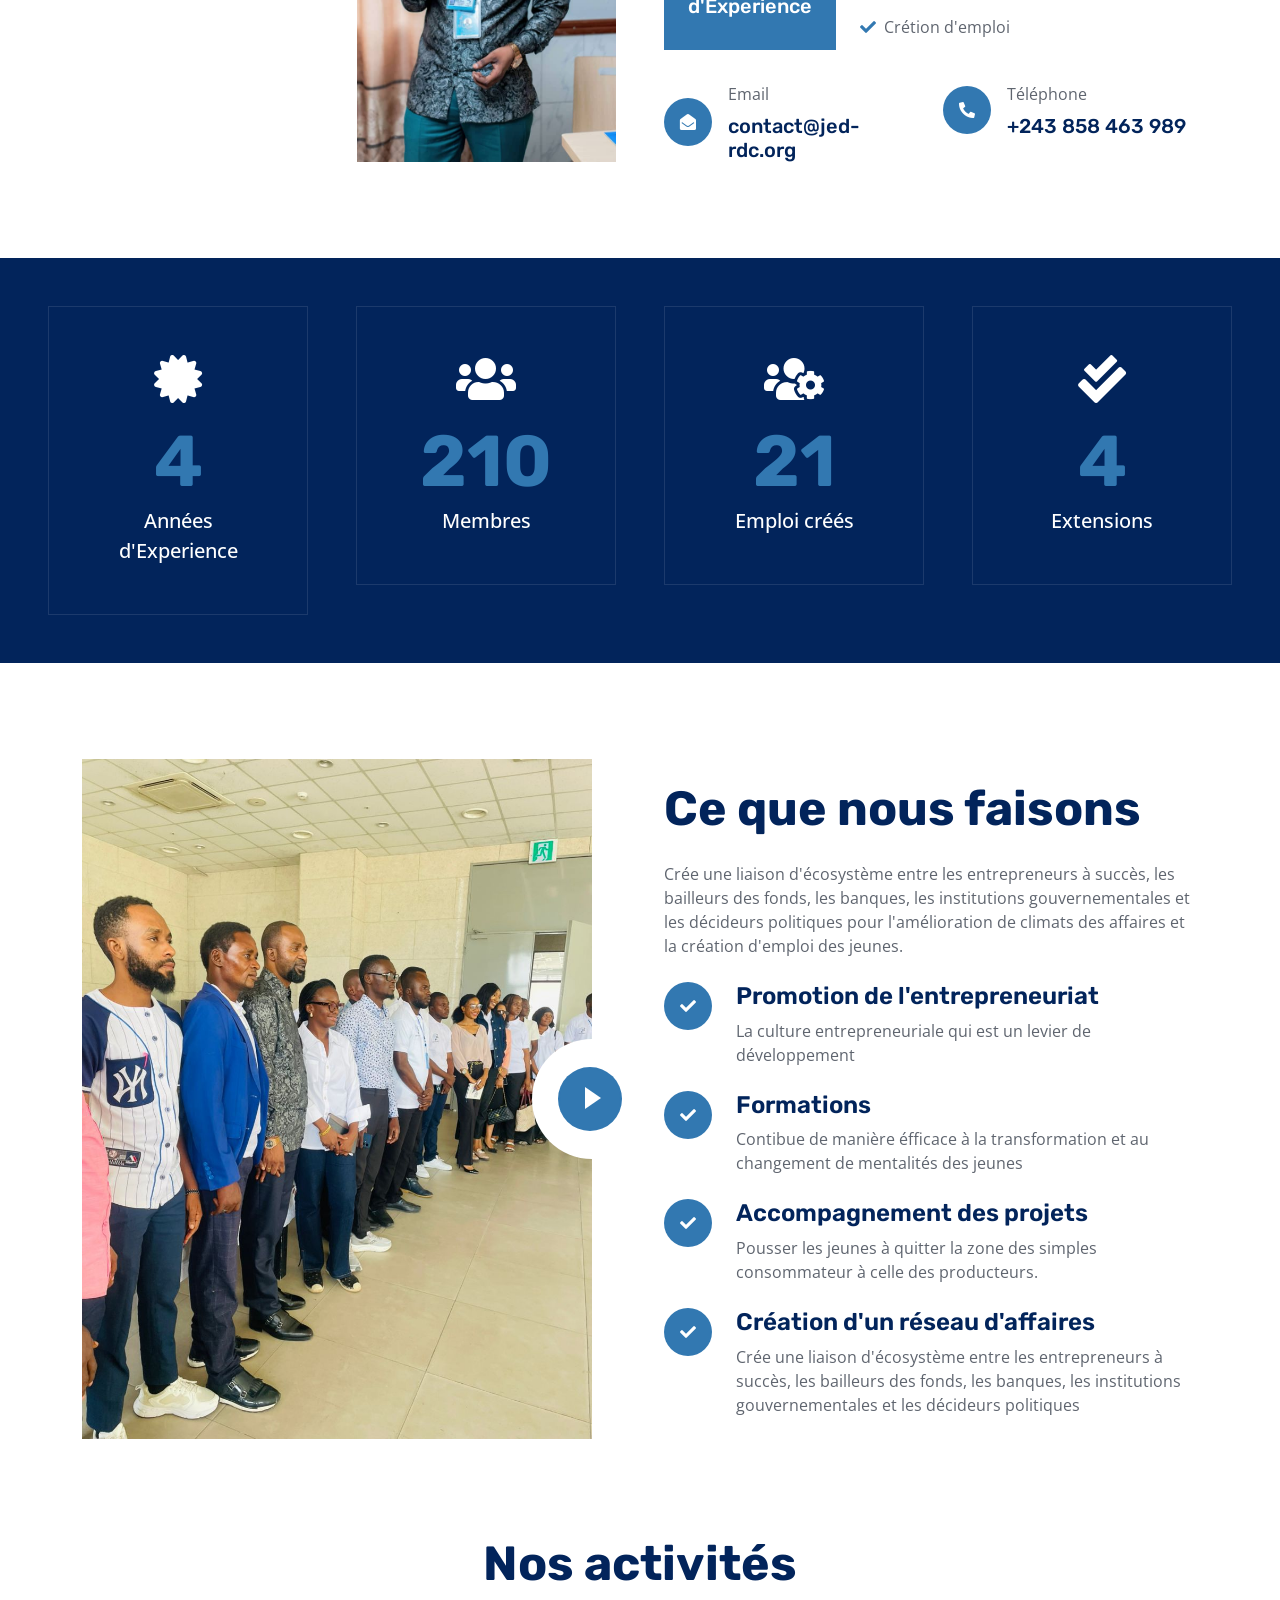
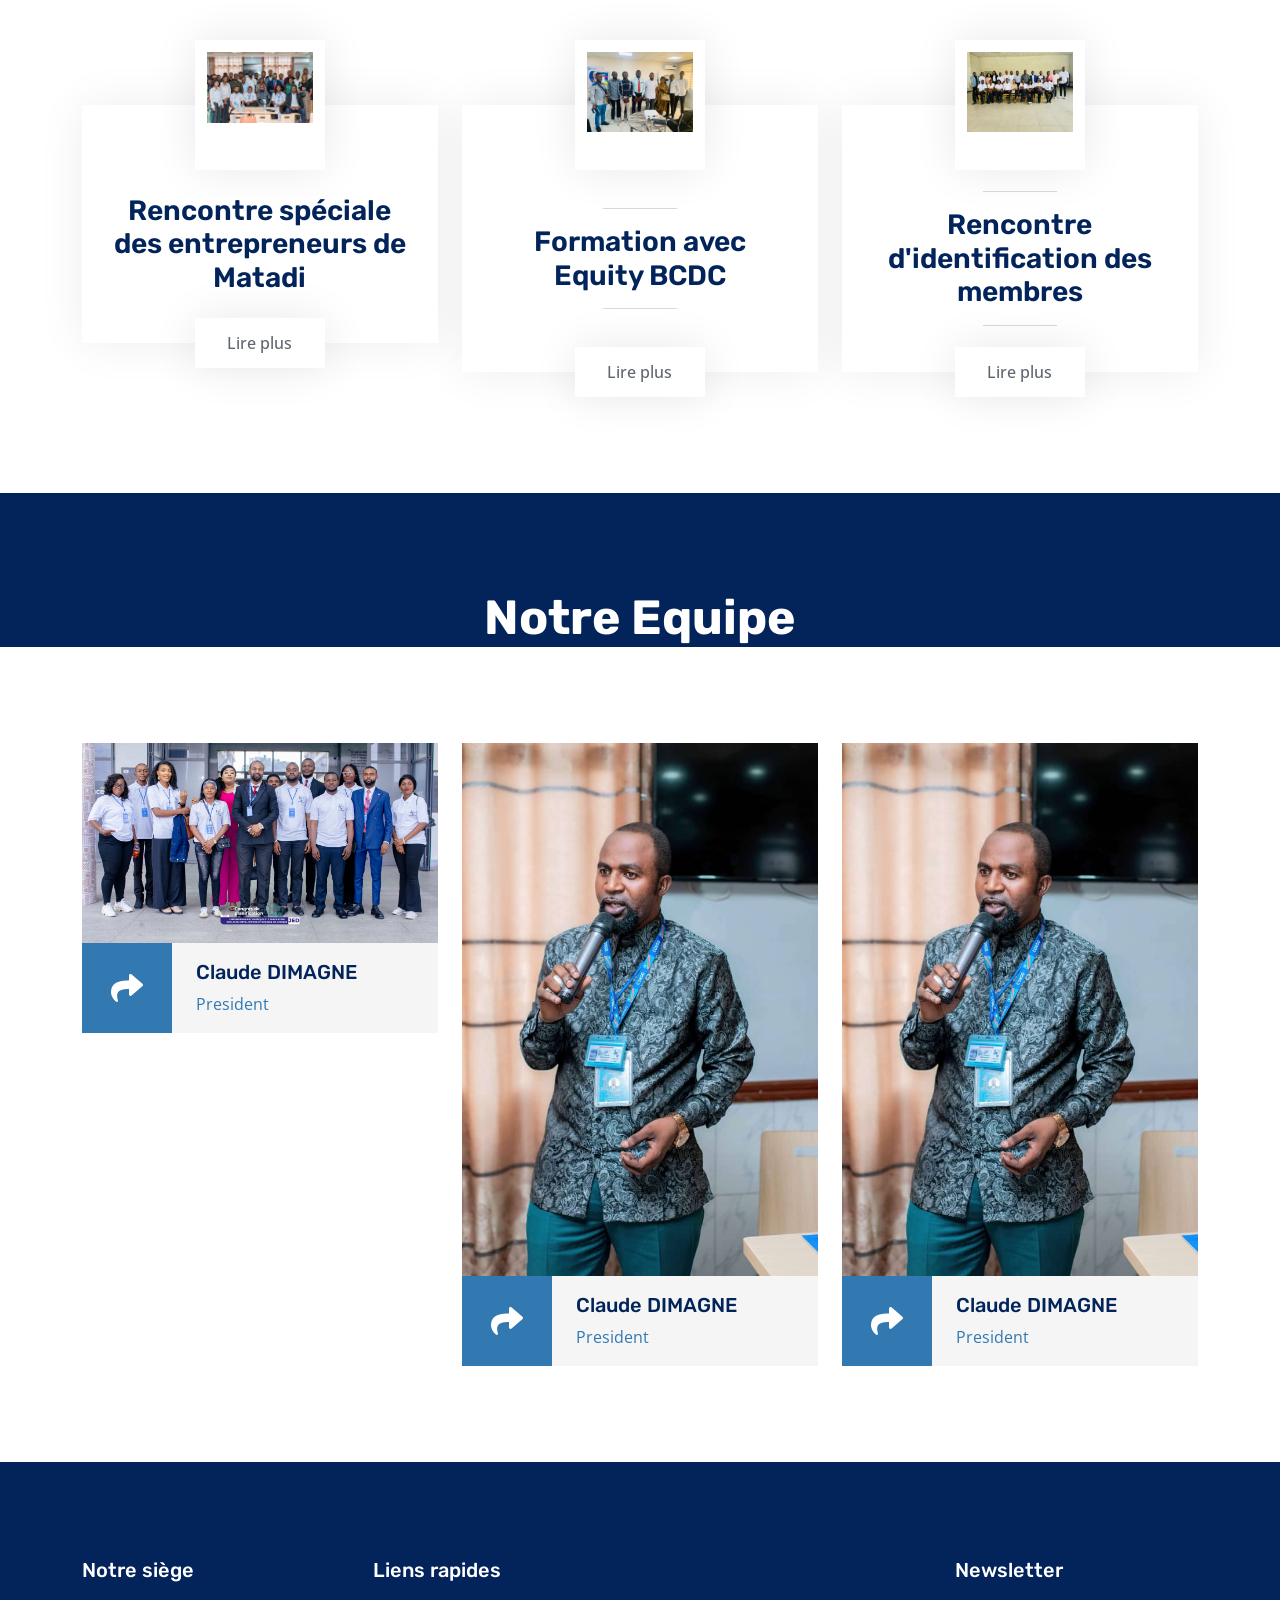
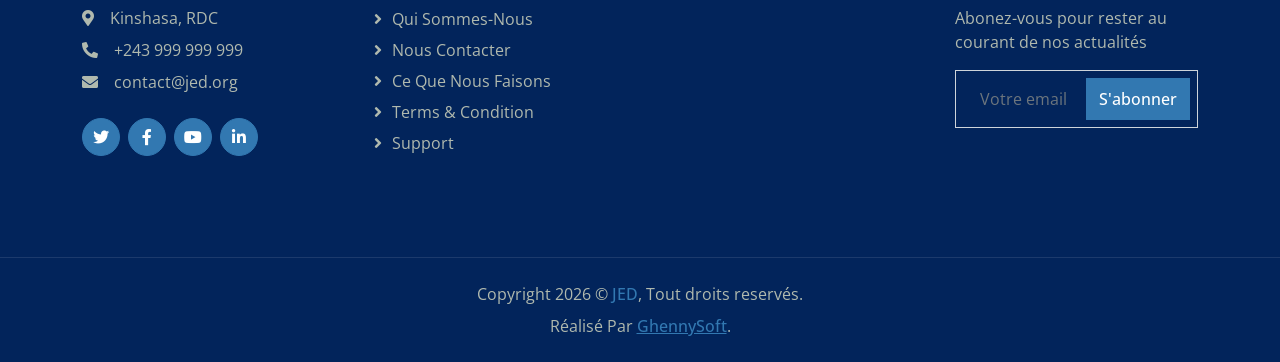
==== commit 9557f06e: "Update data" ====
--- a/index.html
+++ b/index.html
@@ -149,12 +149,14 @@
                 <div class="col-lg-6 wow fadeIn" data-wow-delay="0.5s">
                     <p class="fw-medium text-uppercase text-primary mb-2">A propos de nous</p>
                     <h1 class="display-5 mb-4">Nous promouvons l'entrepreneuriat des jeunes</h1>
-                    <p class="mb-4">Tempor erat elitr rebum at clita. Diam dolor diam ipsum sit. Aliqu diam amet diam et
-                        eos. Clita erat ipsum et lorem et sit, sed stet lorem sit clita duo justo magna dolore erat amet
+                    <p class="mb-4">
+                        Dans le souci d'aider la jeunesse en général et voulant encourager la culture entrepreneuriale 
+                        qui est un levier de développement, JED, étant un incubateur solide, organise des activités 
+                        succéptibles de pousser les jeunes à quitter la zone des simples consommateur à celle des producteurs.
                     </p>
                     <div class="d-flex align-items-center mb-4">
                         <div class="flex-shrink-0 bg-primary p-4">
-                            <h1 class="display-2">5</h1>
+                            <h1 class="display-2">10</h1>
                             <h5 class="text-white">Années</h5>
                             <h5 class="text-white">d'Experience</h5>
                         </div>
@@ -174,7 +176,7 @@
                                 </div>
                                 <div class="ms-3">
                                     <p class="mb-2">Email</p>
-                                    <h5 class="mb-0">contact@jed.org</h5>
+                                    <h5 class="mb-0">contact@jed-rdc.org</h5>
                                 </div>
                             </div>
                         </div>
@@ -185,7 +187,7 @@
                                 </div>
                                 <div class="ms-3">
                                     <p class="mb-2">Téléphone</p>
-                                    <h5 class="mb-0">+243 999 999 999</h5>
+                                    <h5 class="mb-0">+243 858 463 989</h5>
                                 </div>
                             </div>
                         </div>
@@ -203,7 +205,7 @@
             <div class="col-md-6 col-xl-3 wow fadeIn" data-wow-delay="0.1s">
                 <div class="text-center border p-5">
                     <i class="fa fa-certificate fa-3x text-white mb-3"></i>
-                    <h1 class="display-2 text-primary mb-0" data-toggle="counter-up">5</h1>
+                    <h1 class="display-2 text-primary mb-0" data-toggle="counter-up">10</h1>
                     <span class="fs-5 fw-semi-bold text-white">Années d'Experience</span>
                 </div>
             </div>
@@ -252,8 +254,10 @@
                 <div class="col-lg-6 wow fadeInUp" data-wow-delay="0.5s">
                     <!-- <p class="fw-medium text-uppercase text-primary mb-2">Ce que nous faisons!</p> -->
                     <h1 class="display-5 mb-4">Ce que nous faisons</h1>
-                    <p class="mb-4">Tempor erat elitr rebum at clita. Diam dolor diam ipsum sit. Aliqu diam amet diam et
-                        eos. Clita erat ipsum et lorem et sit, sed stet lorem sit clita duo justo magna dolore erat amet
+                    <p class="mb-4">
+                        Crée une liaison d'écosystème entre les entrepreneurs à succès, les bailleurs des fonds, 
+                        les banques, les institutions gouvernementales et les décideurs politiques pour 
+                        l'amélioration de climats des affaires et la création d'emploi des jeunes.
                     </p>
                     <div class="row gy-4">
                         <div class="col-12">
@@ -263,8 +267,7 @@
                                 </div>
                                 <div class="ms-4">
                                     <h4>Promotion de l'entrepreneuriat</h4>
-                                    <span>Clita erat ipsum et lorem et sit, sed stet lorem sit clita duo justo magna
-                                        dolore erat amet</span>
+                                    <span>La culture entrepreneuriale qui est un levier de développement</span>
                                 </div>
                             </div>
                         </div>      
@@ -275,8 +278,7 @@
                                 </div>
                                 <div class="ms-4">
                                     <h4>Formations</h4>
-                                    <span>Clita erat ipsum et lorem et sit, sed stet lorem sit clita duo justo magna
-                                        dolore erat amet</span>
+                                    <span>Contibue de manière éfficace à la transformation et au changement de mentalités des jeunes</span>
                                 </div>
                             </div>
                         </div>      
@@ -287,8 +289,7 @@
                                 </div>
                                 <div class="ms-4">
                                     <h4>Accompagnement des projets</h4>
-                                    <span>Clita erat ipsum et lorem et sit, sed stet lorem sit clita duo justo magna
-                                        dolore erat amet</span>
+                                    <span>Pousser les jeunes à quitter la zone des simples consommateur à celle des producteurs.</span>
                                 </div>
                             </div>
                         </div>
@@ -299,8 +300,7 @@
                                 </div>
                                 <div class="ms-4">
                                     <h4>Création d'un réseau d'affaires</h4>
-                                    <span>Clita erat ipsum et lorem et sit, sed stet lorem sit clita duo justo magna
-                                        dolore erat amet</span>
+                                    <span>Crée une liaison d'écosystème entre les entrepreneurs à succès, les bailleurs des fonds, les banques, les institutions gouvernementales et les décideurs politiques</span>
                                 </div>
                             </div>
                         </div>
@@ -411,7 +411,7 @@
     <div class="container-fluid bg-dark pt-5 my-5 px-0">
         <div class="text-center mx-auto mt-5 wow fadeIn" data-wow-delay="0.1s" style="max-width: 600px;">
             <h1 class="display-5 text-white mb-5">Notre Equipe</h1>
-            <h4 class="fw-medium text-primary pb-2">Ci-dessous les membres qui composent l'équipe directrice de JED</h4>
+            <!-- <h4 class="fw-medium text-primary pb-2">Ci-dessous les membres qui composent l'équipe directrice de JED</h4> -->
         </div>
         <!-- <div class="owl-carousel project-carousel wow fadeIn" data-wow-delay="0.1s">
             <a class="project-item" href="">
@@ -465,7 +465,7 @@
             <div class="row g-4">
                 <div class="col-lg-4 col-md-6 wow fadeInUp" data-wow-delay="0.1s">
                     <div class="team-item">
-                        <img class="img-fluid" src="img/president.jpg" alt="">
+                        <img class="img-fluid" src="img/img21.jpg" alt="Equipe JED">
                         <div class="d-flex">
                             <div class="flex-shrink-0 btn-square bg-primary" style="width: 90px; height: 90px;">
                                 <i class="fa fa-2x fa-share text-white"></i>
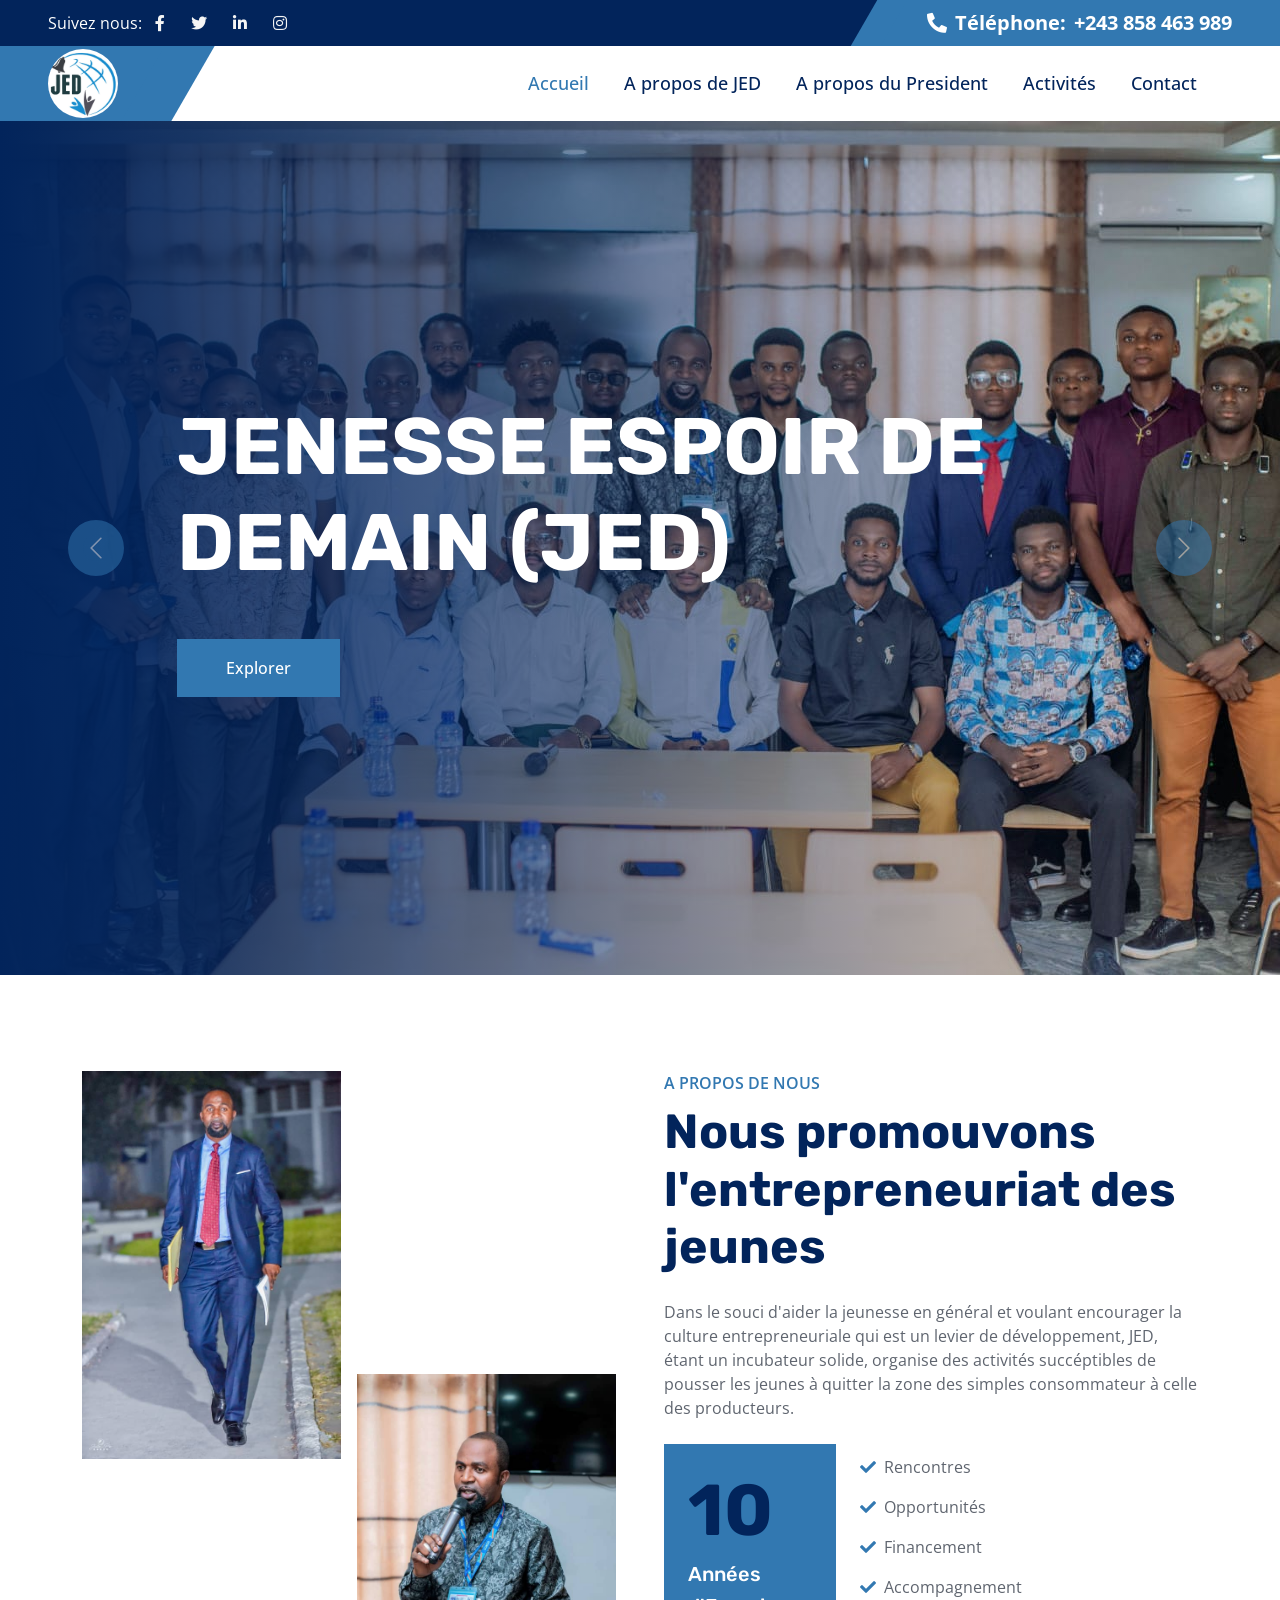
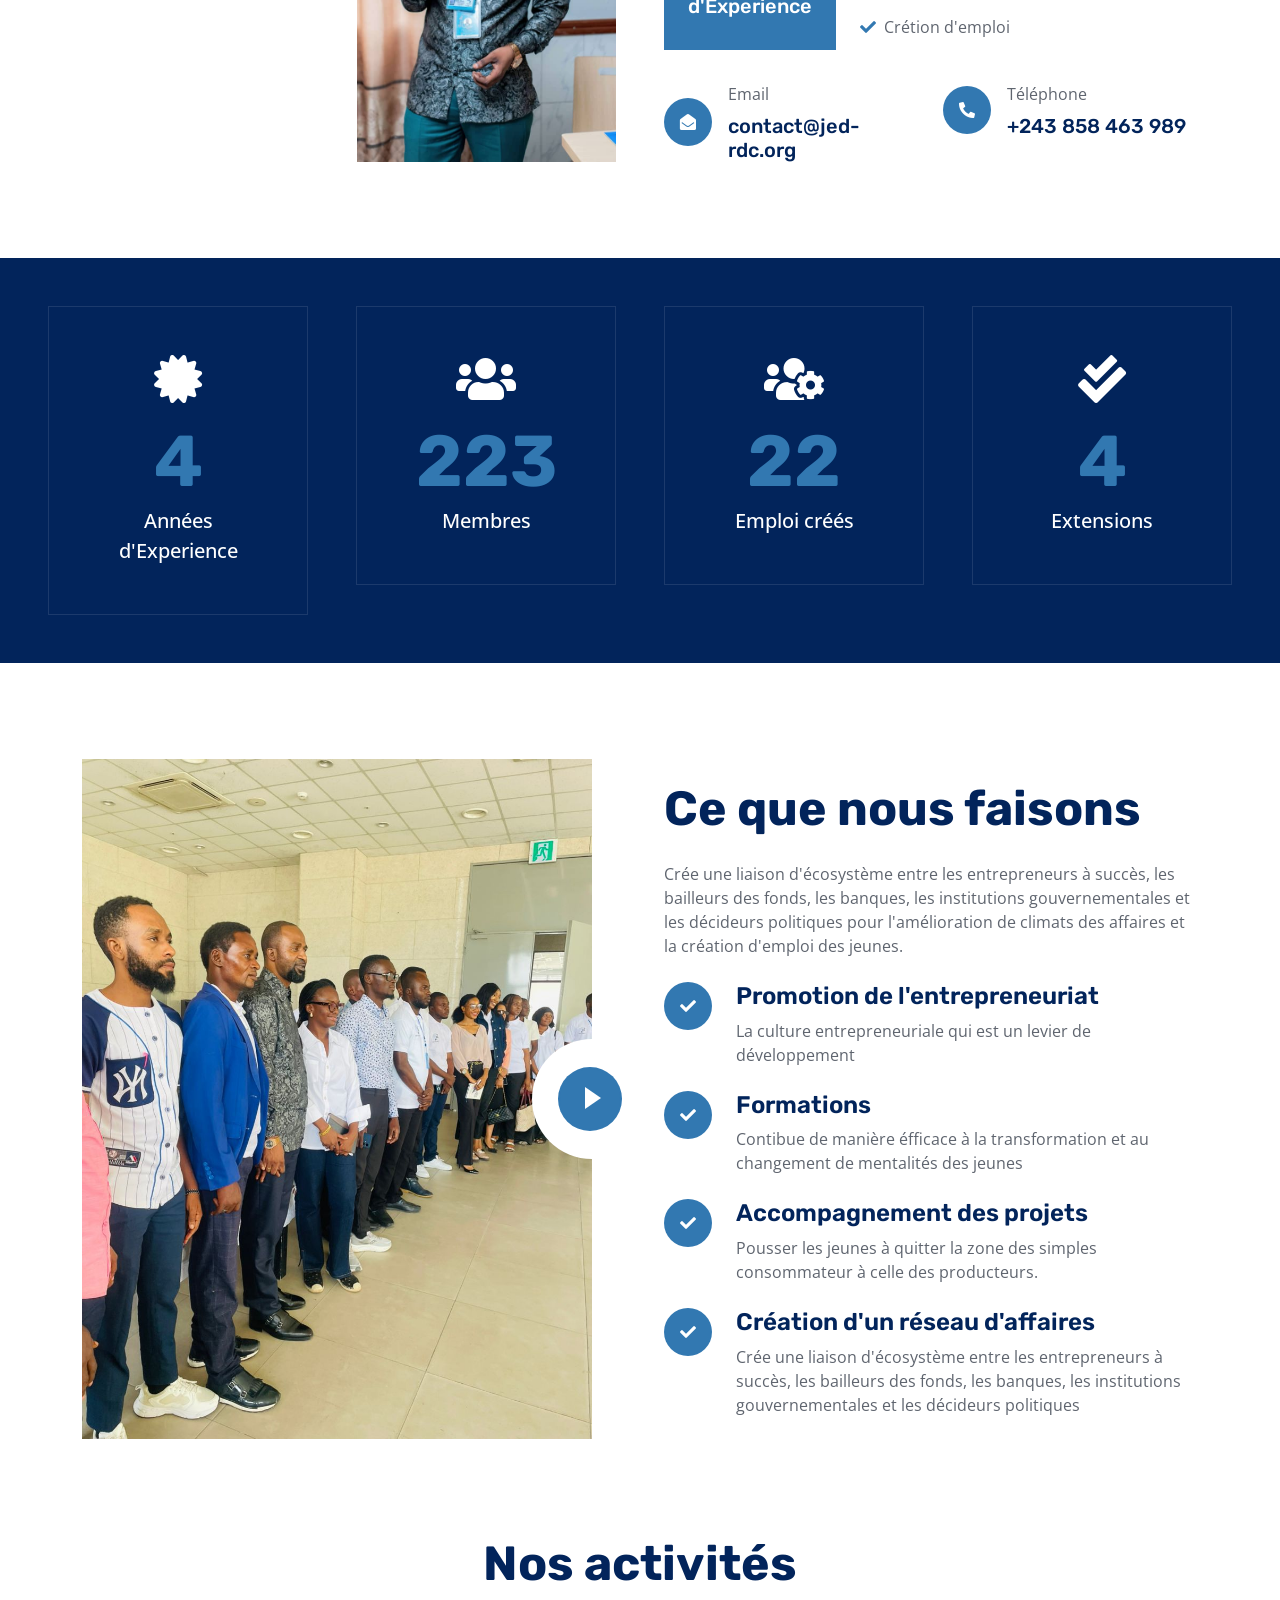
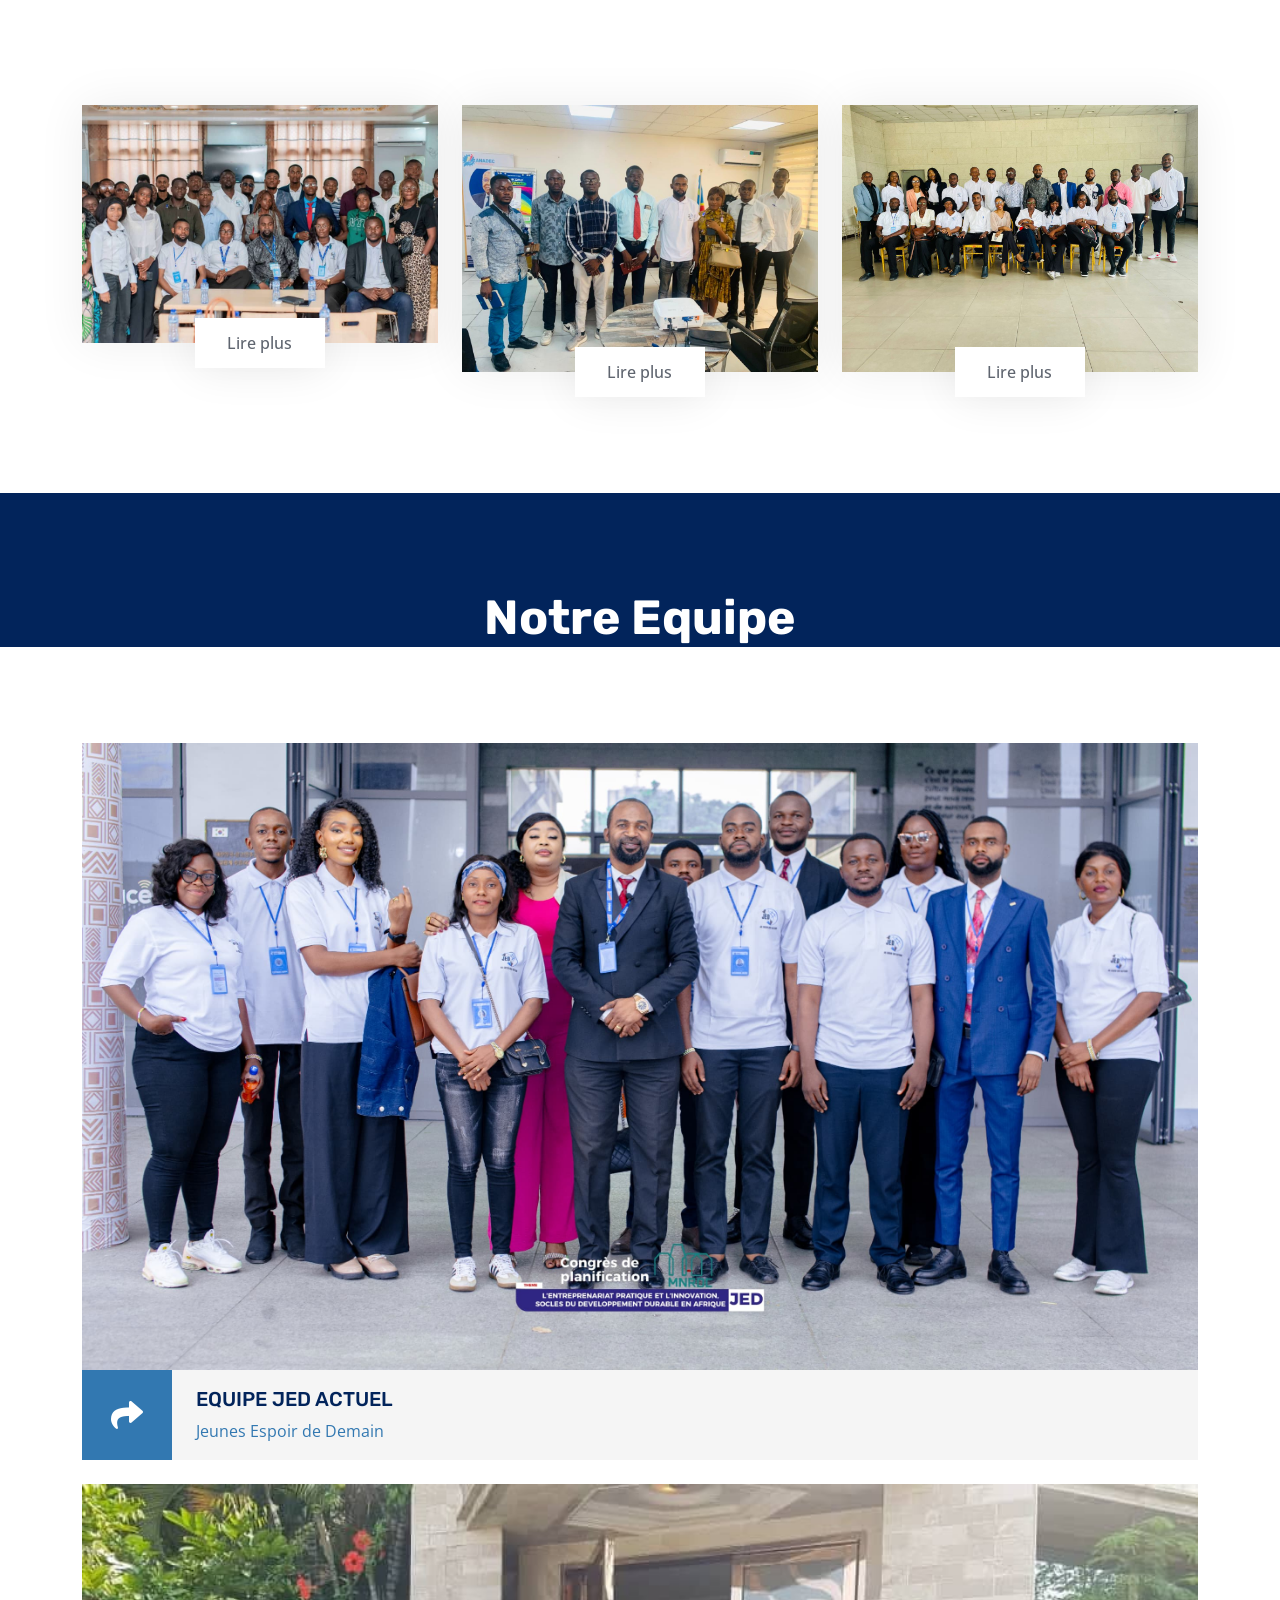
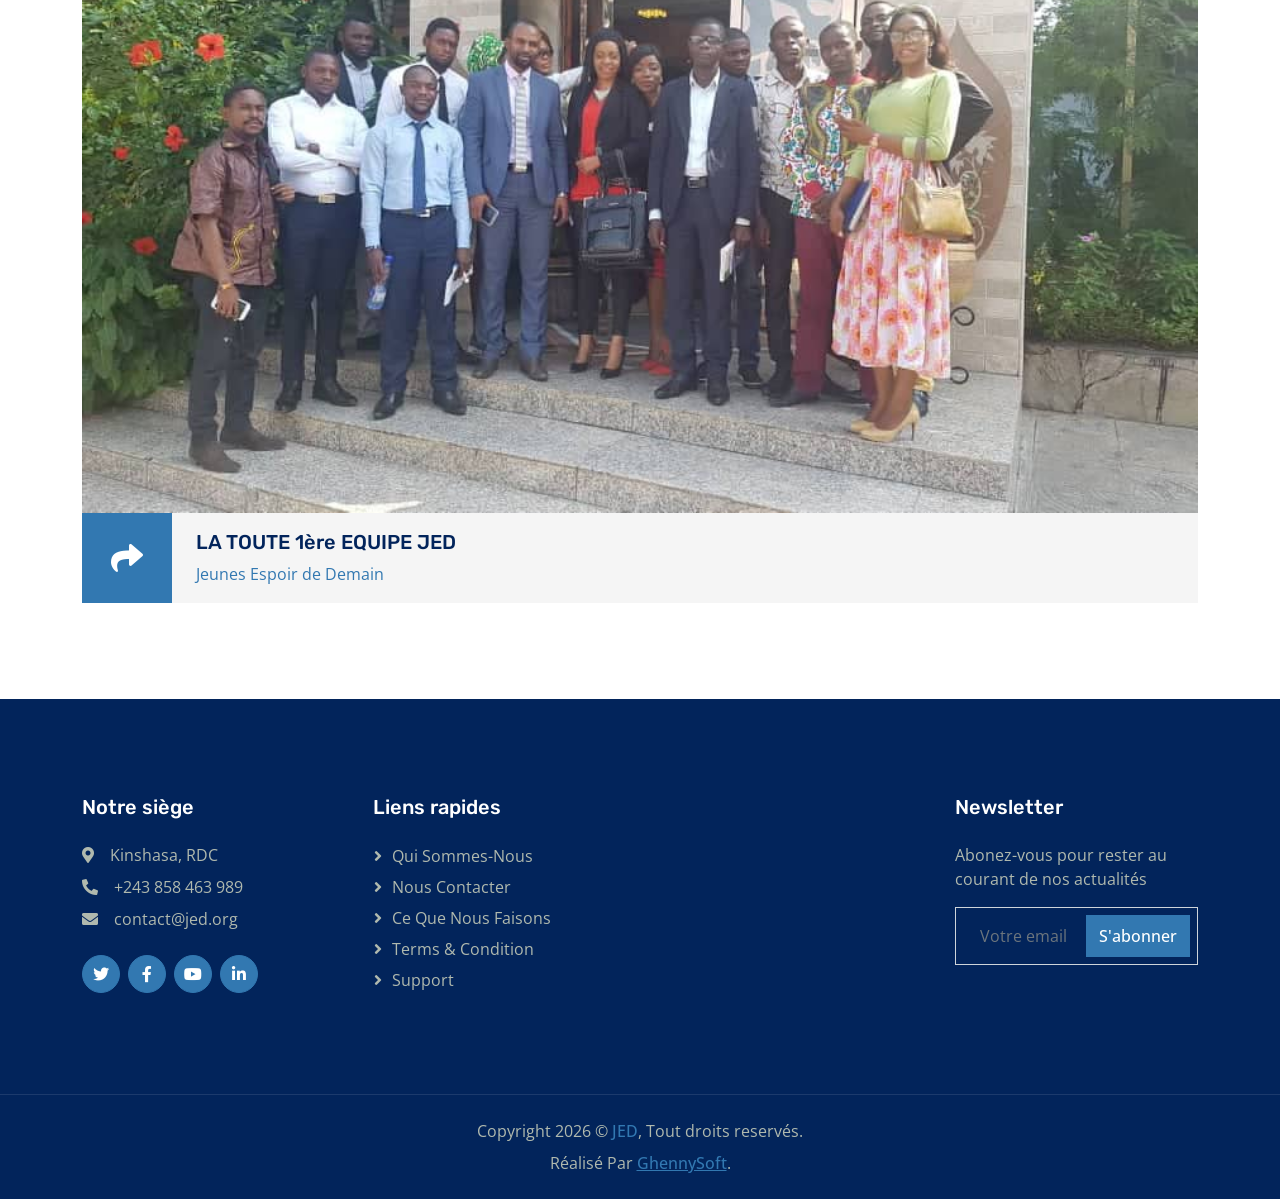
==== commit 40ec2865: "Arrangement des contenus" ====
--- a/index.html
+++ b/index.html
@@ -9,7 +9,7 @@
     <meta content="" name="description">
 
     <!-- Favicon -->
-    <link href="img/favicon.ico" rel="icon">
+    <link href="img/logo.png" rel="icon">
 
     <!-- Google Web Fonts -->
     <link rel="preconnect" href="https://fonts.googleapis.com">
@@ -50,7 +50,7 @@
             <div class="col-lg-6 text-end">
                 <div class="h-100 topbar-right d-inline-flex align-items-center text-white py-2 px-5">
                     <span class="fs-5 fw-bold me-2"><i class="fa fa-phone-alt me-2"></i>Téléphone:</span>
-                    <span class="fs-5 fw-bold">+243 999 999 999</span>
+                    <span class="fs-5 fw-bold">+243 858 463 989</span> 
                 </div>
             </div>
         </div>
@@ -71,7 +71,7 @@
                 <a href="index.html" class="nav-item nav-link active">Accueil</a>
                 <a href="about.html" class="nav-item nav-link">A propos de JED</a>
                 <a href="president.html" class="nav-item nav-link">A propos du President</a>
-                <a href="service.html" class="nav-item nav-link">Evènements</a>
+                <a href="activity.html" class="nav-item nav-link">Activités</a>
                 <a href="contact.html" class="nav-item nav-link">Contact</a>
                 </div>
             </div>
@@ -344,61 +344,34 @@
                 <div class="col-md-6 col-lg-4 wow fadeInUp" data-wow-delay="0.1s">
                     <div class="service-item">
                         <img class="img-fluid" src="img/matadi1.jpg" alt="">
-                        <div class="service-img">
-                            <img class="img-fluid" src="img/matadi1.jpg" alt="">
-                        </div>
                         <div class="service-detail">
-                            <div class="service-title">
-                                <hr class="w-25">
-                                <h3 class="mb-0">Rencontre spéciale des entrepreneurs de Matadi</h3>
-                                <hr class="w-25">
-                            </div>
                             <div class="service-text">
-                                <p class="text-white mb-0">Erat ipsum justo amet duo et elitr dolor, est duo duo eos
-                                    lorem sed diam stet diam sed stet.</p>
-                            </div>
-                        </div>
-                        <a class="btn btn-light" href="">Lire plus</a>
-                    </div>
-                </div>
-                <div class="col-md-6 col-lg-4 wow fadeInUp" data-wow-delay="0.3s">
+                                <p class="text-white mb-0">Rencontre JED Matadi avec les jeunes entrepreneurs.</p>
+                            </div>
+                        </div>
+                        <a class="btn btn-light" href="activity.html">Lire plus</a>
+                    </div>
+                </div>
+                <div class="col-md-6 col-lg-4 wow fadeInUp" data-wow-delay="0.1s">
                     <div class="service-item">
                         <img class="img-fluid" src="img/formation1.jpg" alt="">
-                        <div class="service-img">
-                            <img class="img-fluid" src="img/formation1.jpg" alt="">
-                        </div>
                         <div class="service-detail">
-                            <div class="service-title">
-                                <hr class="w-25">
-                                <h3 class="mb-0">Formation avec Equity BCDC</h3>
-                                <hr class="w-25">
-                            </div>
                             <div class="service-text">
-                                <p class="text-white mb-0">Erat ipsum justo amet duo et elitr dolor, est duo duo eos
-                                    lorem sed diam stet diam sed stet.</p>
-                            </div>
-                        </div>
-                        <a class="btn btn-light" href="">Lire plus</a>
-                    </div>
-                </div>
-                <div class="col-md-6 col-lg-4 wow fadeInUp" data-wow-delay="0.5s">
+                                <p class="text-white mb-0">Formation sur la gestion financière par Equity BCDC.</p>
+                            </div>
+                        </div>
+                        <a class="btn btn-light" href="activity.html">Lire plus</a>
+                    </div>
+                </div>
+                <div class="col-md-6 col-lg-4 wow fadeInUp" data-wow-delay="0.1s">
                     <div class="service-item">
                         <img class="img-fluid" src="img/reunion1.jpg" alt="">
-                        <div class="service-img">
-                            <img class="img-fluid" src="img/reunion1.jpg" alt="">
-                        </div>
                         <div class="service-detail">
-                            <div class="service-title">
-                                <hr class="w-25">
-                                <h3 class="mb-0">Rencontre d'identification des membres</h3>
-                                <hr class="w-25">
-                            </div>
                             <div class="service-text">
-                                <p class="text-white mb-0">Erat ipsum justo amet duo et elitr dolor, est duo duo eos
-                                    lorem sed diam stet diam sed stet.</p>
-                            </div>
-                        </div>
-                        <a class="btn btn-light" href="">Lire plus</a>
+                                <p class="text-white mb-0">Réunion d'identification de tous les membres de JED</p>
+                            </div>
+                        </div>
+                        <a class="btn btn-light" href="activity.html">Lire plus</a>
                     </div>
                 </div>
             </div>
@@ -463,7 +436,7 @@
                 <h1 class="display-5 mb-5">Dedicated Team Members</h1>
             </div> -->
             <div class="row g-4">
-                <div class="col-lg-4 col-md-6 wow fadeInUp" data-wow-delay="0.1s">
+                <div class="col-12 wow fadeInUp" data-wow-delay="0.1s">
                     <div class="team-item">
                         <img class="img-fluid" src="img/img21.jpg" alt="Equipe JED">
                         <div class="d-flex">
@@ -472,8 +445,8 @@
                             </div>
                             <div class="position-relative overflow-hidden bg-light d-flex flex-column justify-content-center w-100 ps-4"
                                 style="height: 90px;">
-                                <h5>Claude DIMAGNE</h5>
-                                <span class="text-primary">President</span>
+                                <h5>EQUIPE JED ACTUEL</h5>
+                                <span class="text-primary">Jeunes Espoir de Demain</span>
                                 <div class="team-social">
                                     <a class="btn btn-square btn-dark rounded-circle mx-1" href=""><i
                                             class="fab fa-facebook-f"></i></a>
@@ -486,17 +459,17 @@
                         </div>
                     </div>
                 </div>
-                <div class="col-lg-4 col-md-6 wow fadeInUp" data-wow-delay="0.1s">
+                <div class="col-12 wow fadeInUp" data-wow-delay="0.1s">
                     <div class="team-item">
-                        <img class="img-fluid" src="img/president.jpg" alt="">
+                        <img class="img-fluid w-100" src="img/first.jpg" alt="Equipe JED">
                         <div class="d-flex">
                             <div class="flex-shrink-0 btn-square bg-primary" style="width: 90px; height: 90px;">
                                 <i class="fa fa-2x fa-share text-white"></i>
                             </div>
                             <div class="position-relative overflow-hidden bg-light d-flex flex-column justify-content-center w-100 ps-4"
                                 style="height: 90px;">
-                                <h5>Claude DIMAGNE</h5>
-                                <span class="text-primary">President</span>
+                                <h5>LA TOUTE 1ère EQUIPE JED</h5>
+                                <span class="text-primary">Jeunes Espoir de Demain</span>
                                 <div class="team-social">
                                     <a class="btn btn-square btn-dark rounded-circle mx-1" href=""><i
                                             class="fab fa-facebook-f"></i></a>
@@ -509,29 +482,6 @@
                         </div>
                     </div>
                 </div>
-                <div class="col-lg-4 col-md-6 wow fadeInUp" data-wow-delay="0.1s">
-                    <div class="team-item">
-                        <img class="img-fluid" src="img/president.jpg" alt="">
-                        <div class="d-flex">
-                            <div class="flex-shrink-0 btn-square bg-primary" style="width: 90px; height: 90px;">
-                                <i class="fa fa-2x fa-share text-white"></i>
-                            </div>
-                            <div class="position-relative overflow-hidden bg-light d-flex flex-column justify-content-center w-100 ps-4"
-                                style="height: 90px;">
-                                <h5>Claude DIMAGNE</h5>
-                                <span class="text-primary">President</span>
-                                <div class="team-social">
-                                    <a class="btn btn-square btn-dark rounded-circle mx-1" href=""><i
-                                            class="fab fa-facebook-f"></i></a>
-                                    <a class="btn btn-square btn-dark rounded-circle mx-1" href=""><i
-                                            class="fab fa-twitter"></i></a>
-                                    <a class="btn btn-square btn-dark rounded-circle mx-1" href=""><i
-                                            class="fab fa-instagram"></i></a>
-                                </div>
-                            </div>
-                        </div>
-                    </div>
-                </div>
             </div>
         </div>
     </div>
@@ -604,7 +554,7 @@
                 <div class="col-lg-3 col-md-6">
                     <h5 class="text-white mb-4">Notre siège</h5>
                     <p class="mb-2"><i class="fa fa-map-marker-alt me-3"></i>Kinshasa, RDC</p>
-                    <p class="mb-2"><i class="fa fa-phone-alt me-3"></i>+243 999 999 999</p>
+                    <p class="mb-2"><i class="fa fa-phone-alt me-3"></i>+243 858 463 989</p>
                     <p class="mb-2"><i class="fa fa-envelope me-3"></i>contact@jed.org</p>
                     <div class="d-flex pt-3">
                         <a class="btn btn-square btn-primary rounded-circle me-2" href=""><i
--- a/css/style.css
+++ b/css/style.css
@@ -4,6 +4,10 @@
     --secondary: #5F656F;
     --light: #F5F5F5;
     --dark: #02245B;
+}
+
+html, body {
+    overflow-x: hidden;
 }
 
 .back-to-top {
@@ -229,7 +233,7 @@
 }
 
 .page-header {
-    background: linear-gradient(to right, rgba(2, 36, 91, 1) 0%, rgba(2, 36, 91, 0) 100%), url(../img/flyer.jpg) center center no-repeat;
+    background: linear-gradient(to right, rgba(2, 36, 91, 1) 0%, rgba(2, 36, 91, 0) 100%), url(../img/img16.jpg) center center no-repeat;
     background-size: cover;
 }
 
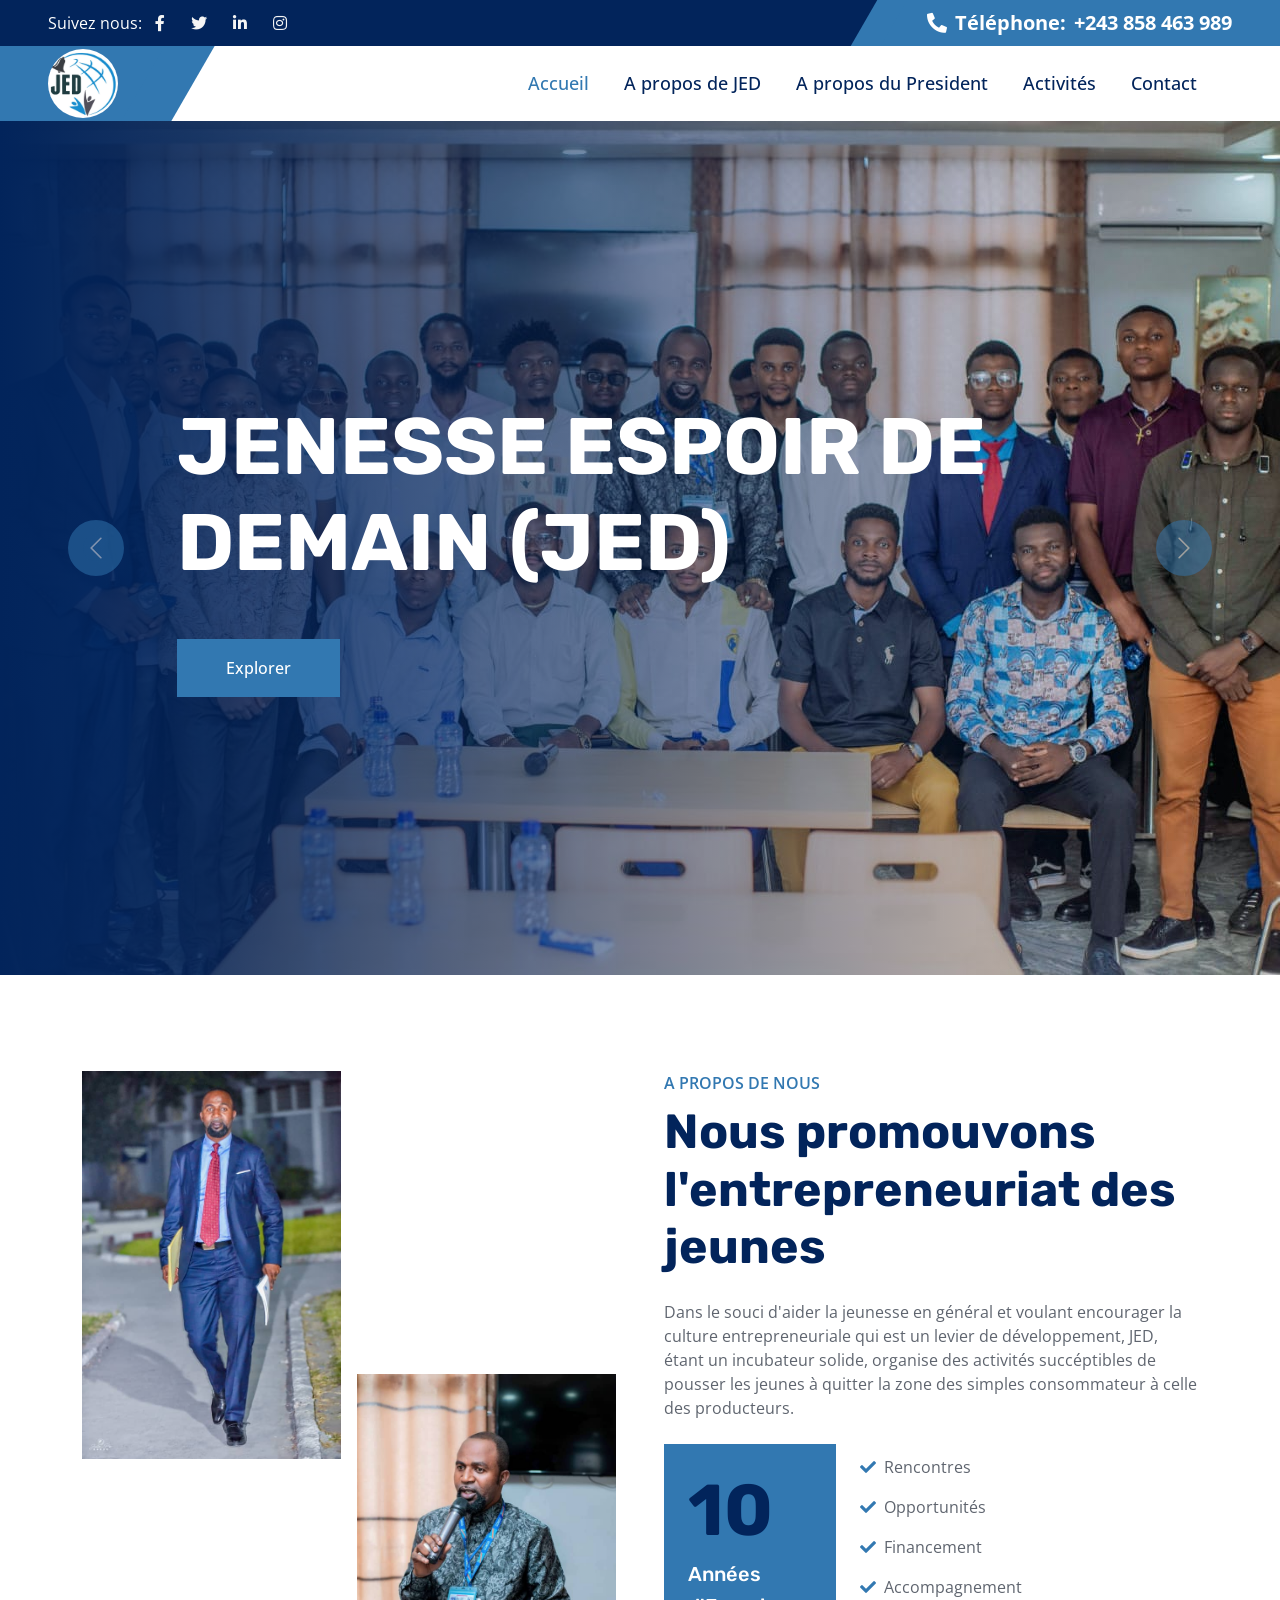
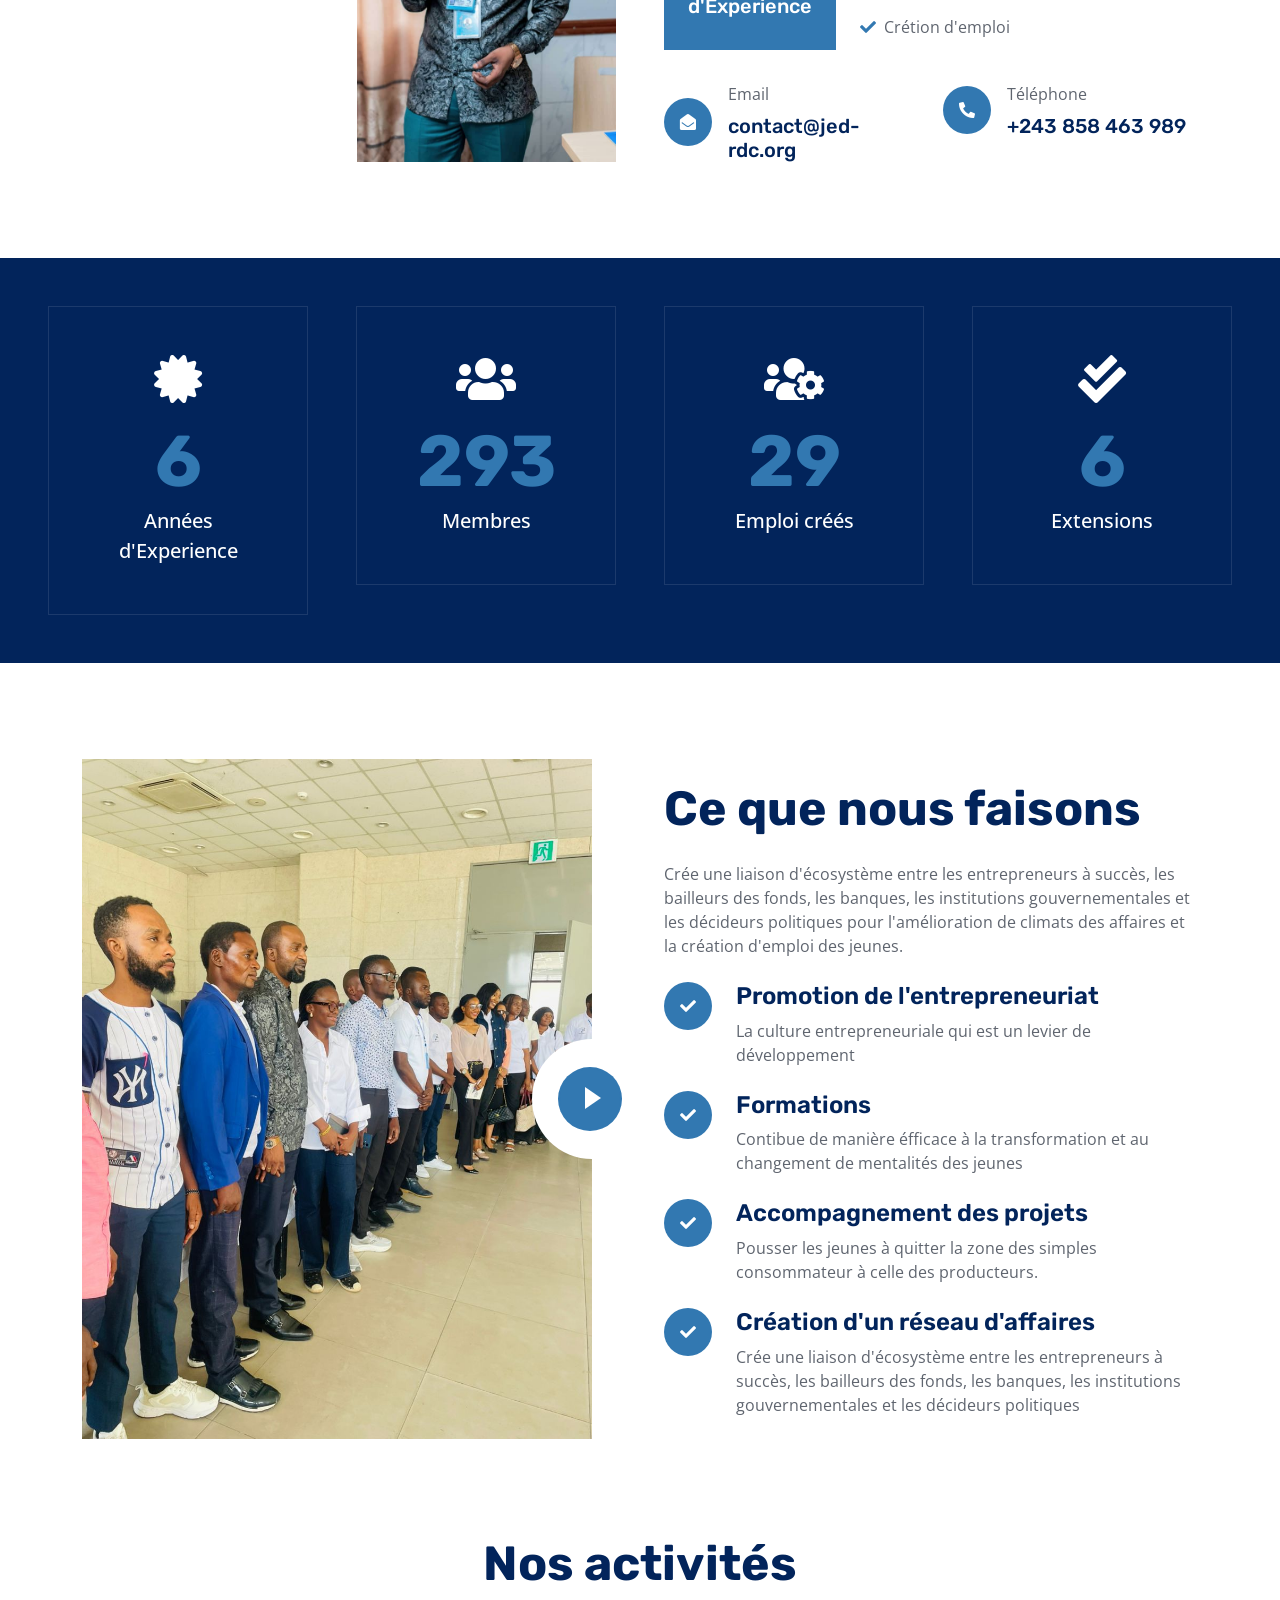
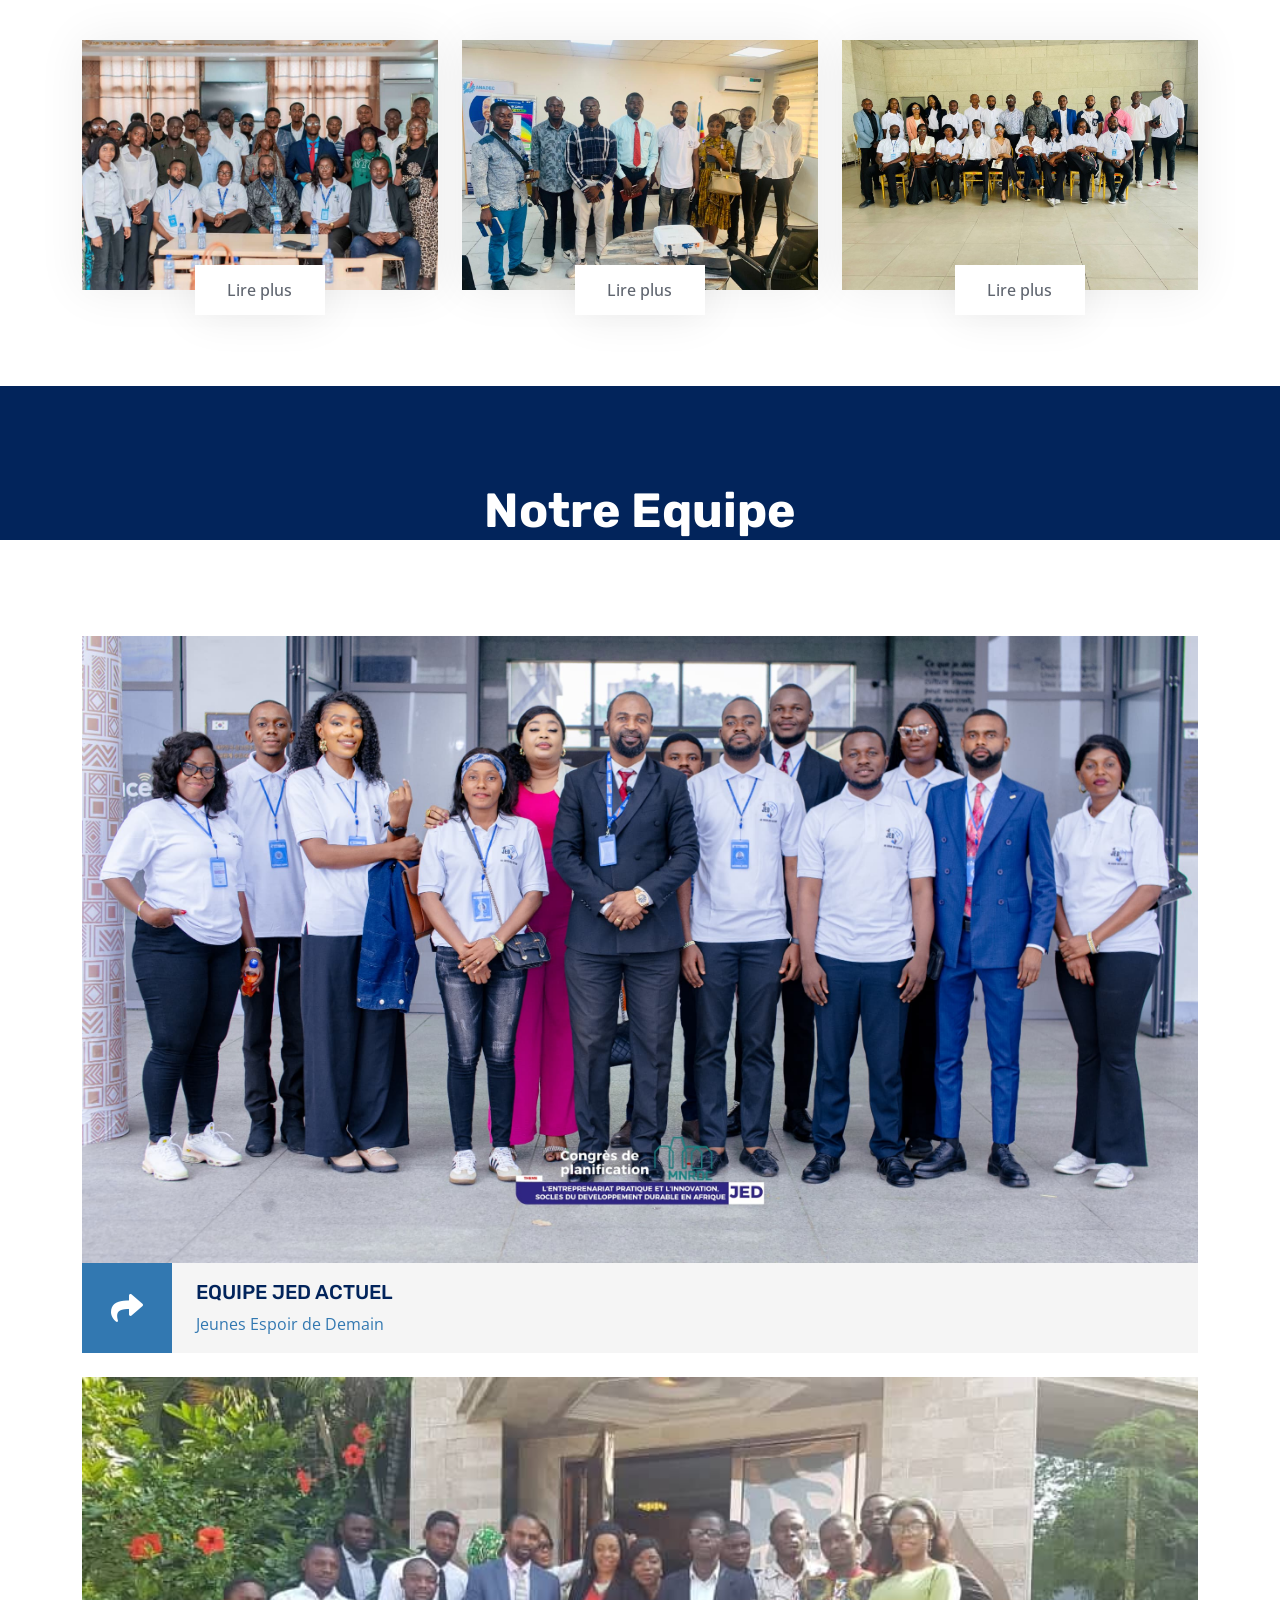
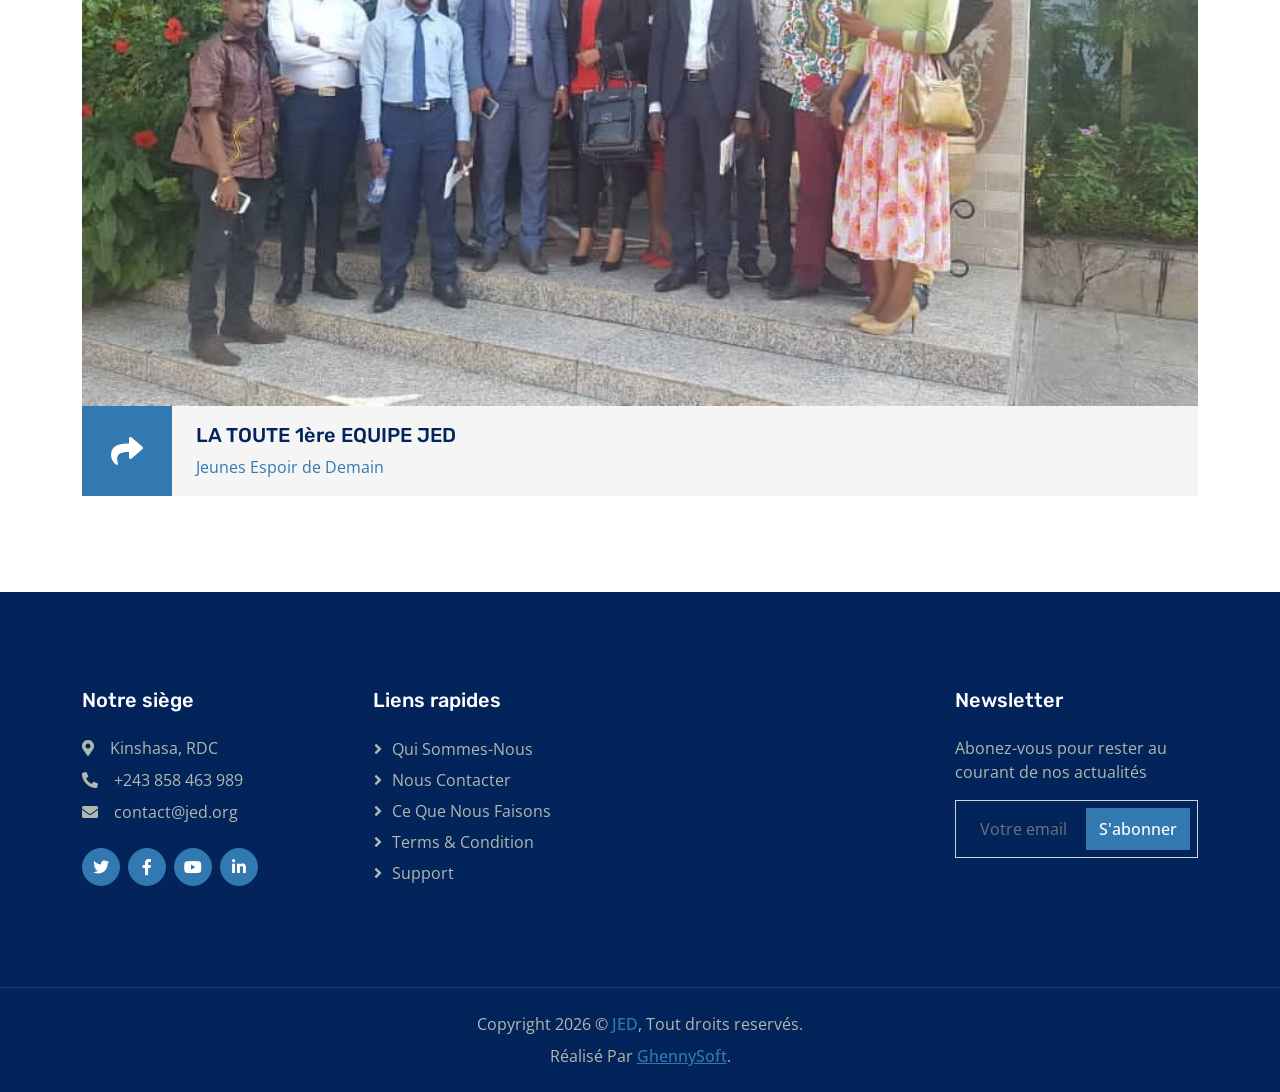
==== commit c1ed7802: "Ajout des contenus" ====
--- a/index.html
+++ b/index.html
@@ -346,7 +346,7 @@
                         <img class="img-fluid" src="img/matadi1.jpg" alt="">
                         <div class="service-detail">
                             <div class="service-text">
-                                <p class="text-white mb-0">Rencontre JED Matadi avec les jeunes entrepreneurs.</p>
+                                <p class="text-white mb-0">Reunion de prise de contact avec la jeunesse du kongo central /  Marseille.</p>
                             </div>
                         </div>
                         <a class="btn btn-light" href="activity.html">Lire plus</a>
--- a/css/style.css
+++ b/css/style.css
@@ -233,7 +233,7 @@
 }
 
 .page-header {
-    background: linear-gradient(to right, rgba(2, 36, 91, 1) 0%, rgba(2, 36, 91, 0) 100%), url(../img/img16.jpg) center center no-repeat;
+    background: linear-gradient(to right, rgba(2, 36, 91, 1) 0%, rgba(2, 36, 91, 0) 100%), url(../img/congres3.jpg) center center no-repeat;
     background-size: cover;
 }
 
@@ -368,21 +368,14 @@
 /*** Service ***/
 .service-item {
     position: relative;
-    margin: 65px 0 25px 0;
+    /* margin: 65px 0 25px 0; */
     box-shadow: 0 0 45px rgba(0, 0, 0, .07);
 }
 
-.service-item .service-img {
-    position: absolute;
-    padding: 12px;
-    width: 130px;
-    height: 130px;
-    top: -65px;
-    left: 50%;
-    transform: translateX(-50%);
-    background: #FFFFFF;
-    box-shadow: 0 0 45px rgba(0, 0, 0, .09);
-    z-index: 2;
+.service-item img {
+    width: 100%;
+    height: 250px;
+    object-fit: cover;
 }
 
 .service-item .service-detail {
